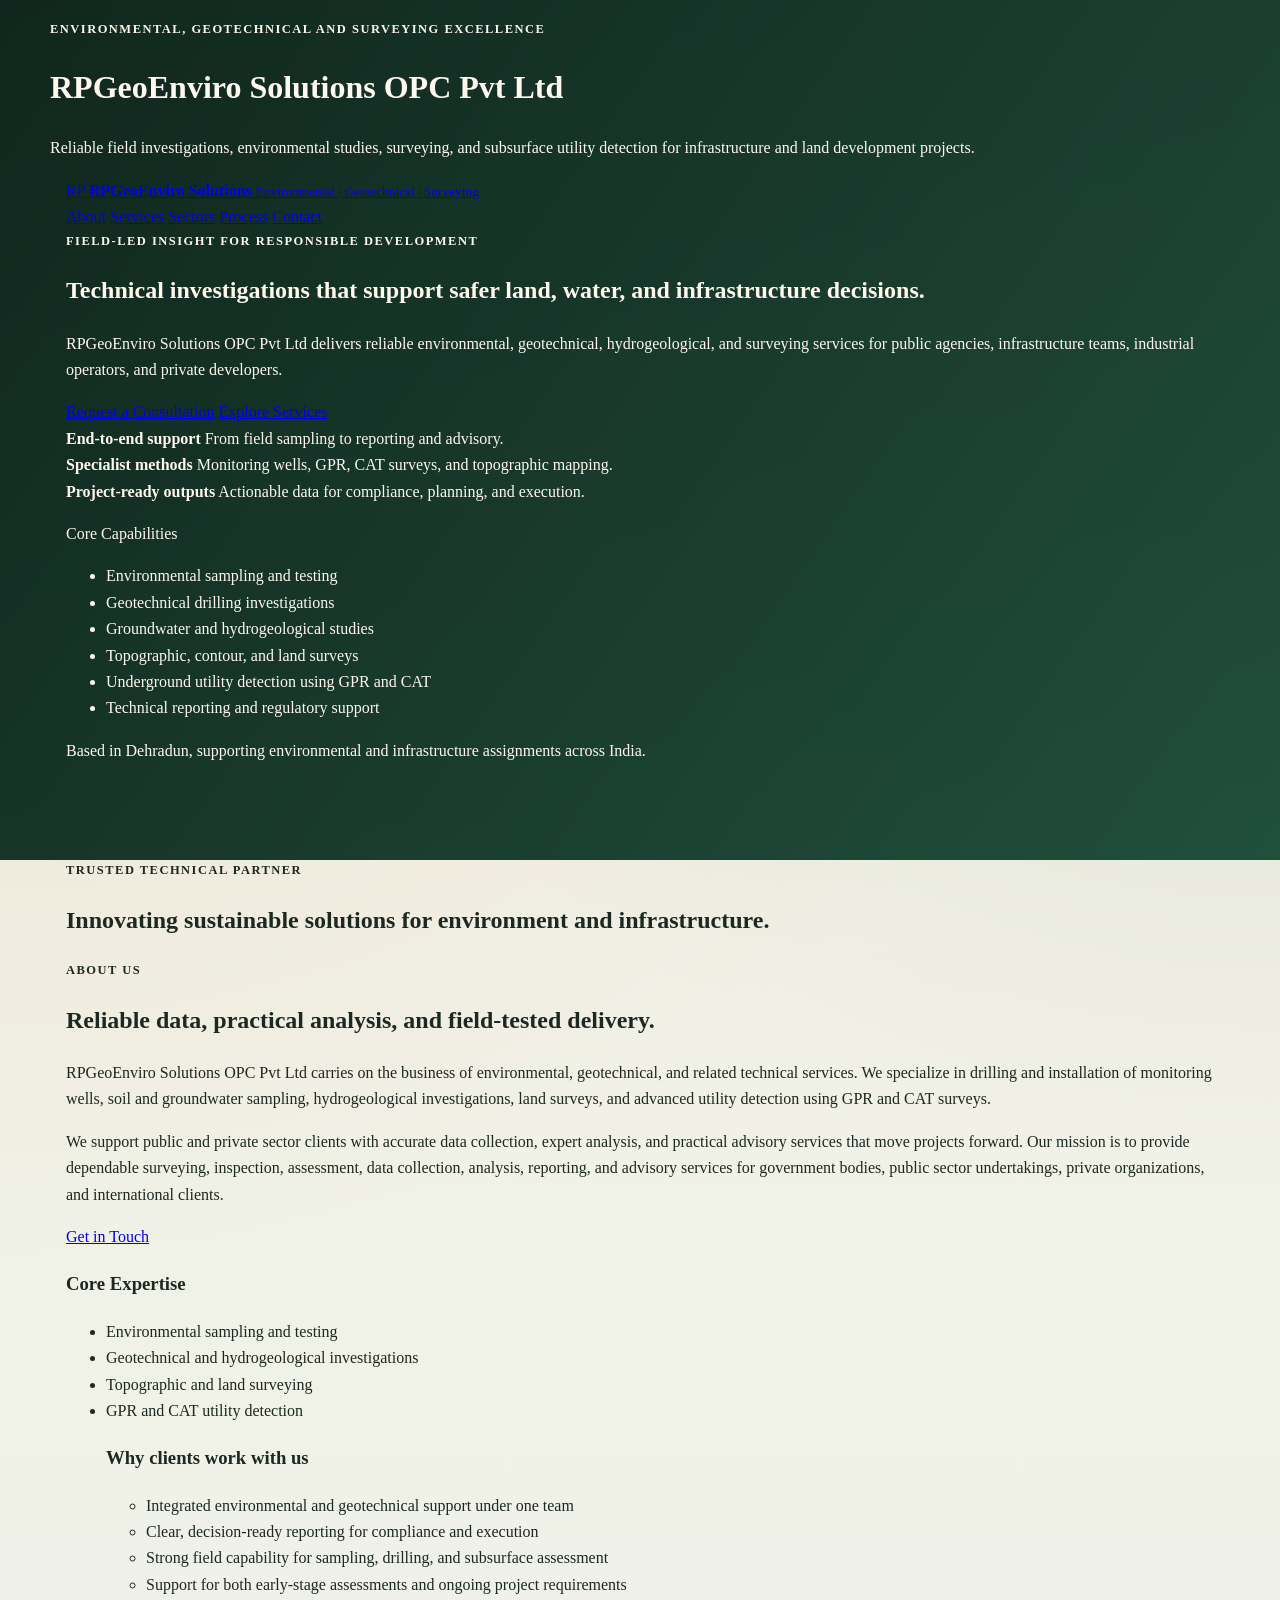
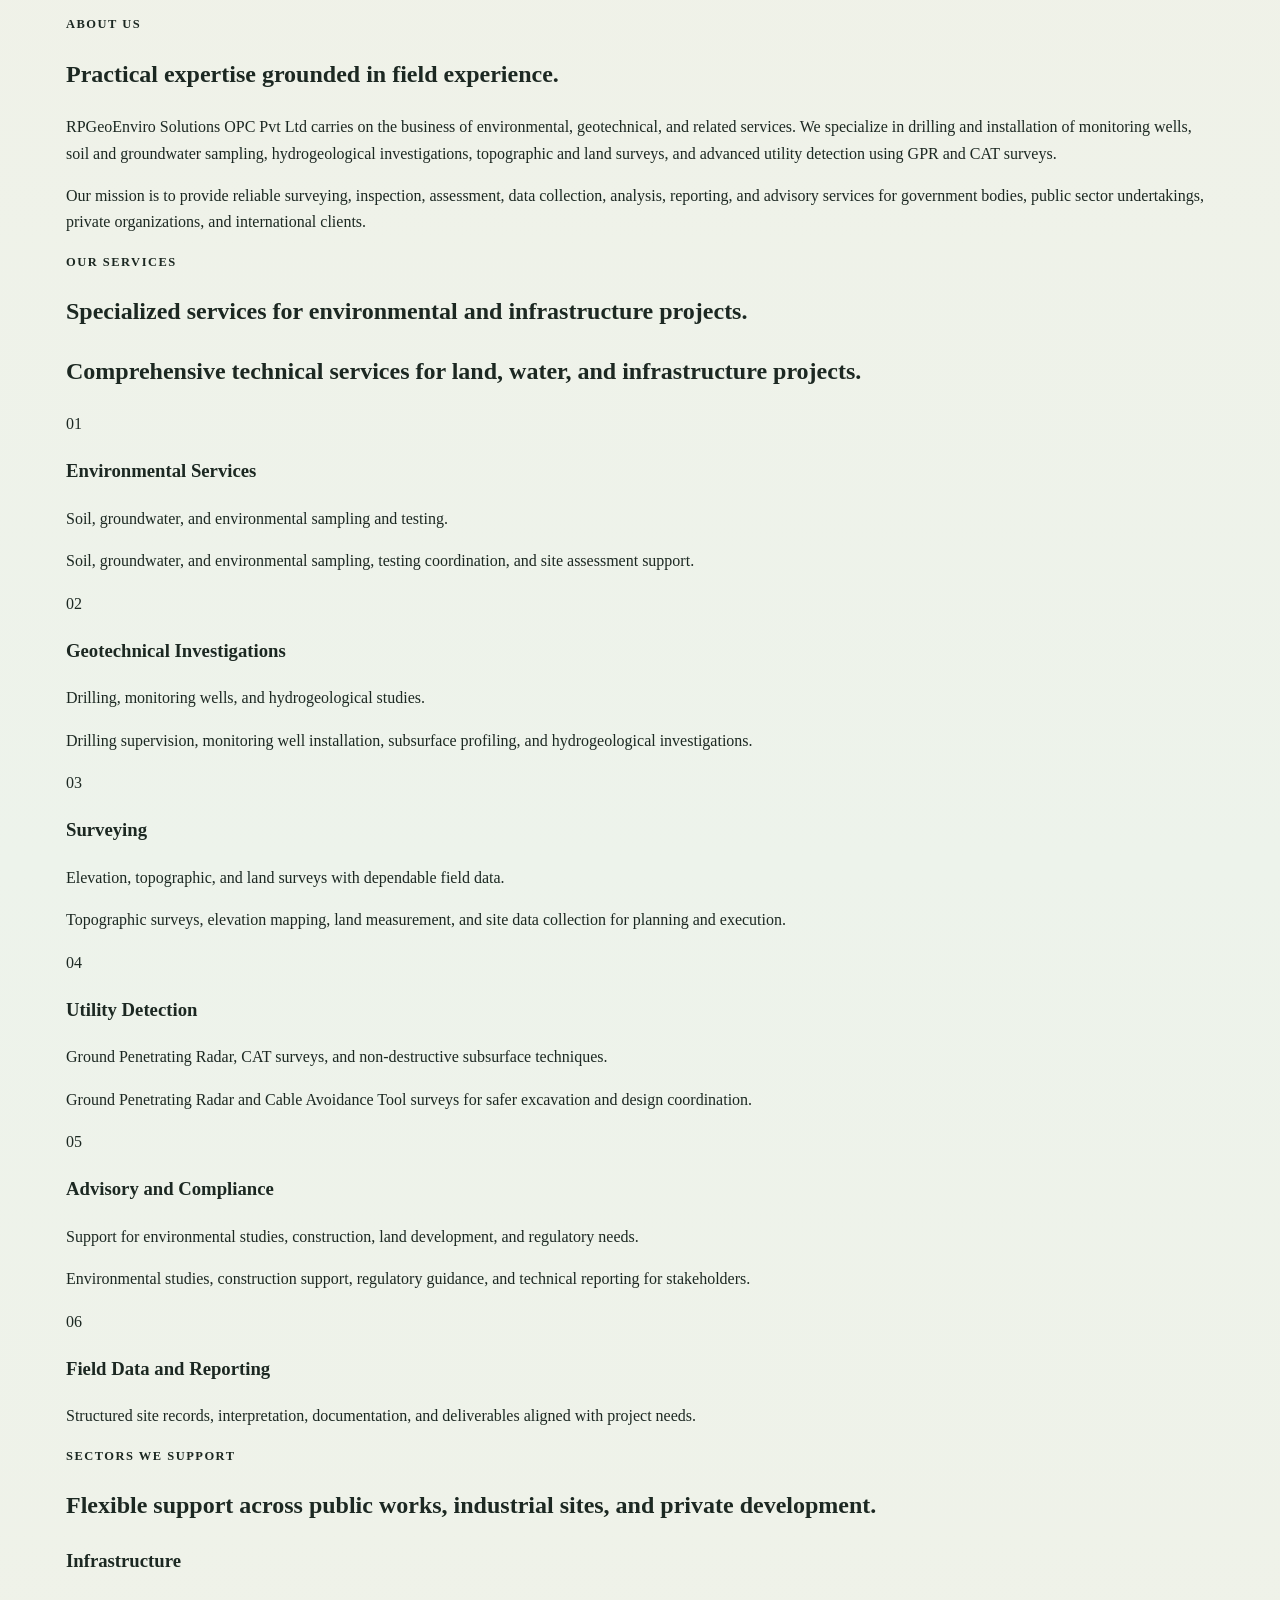
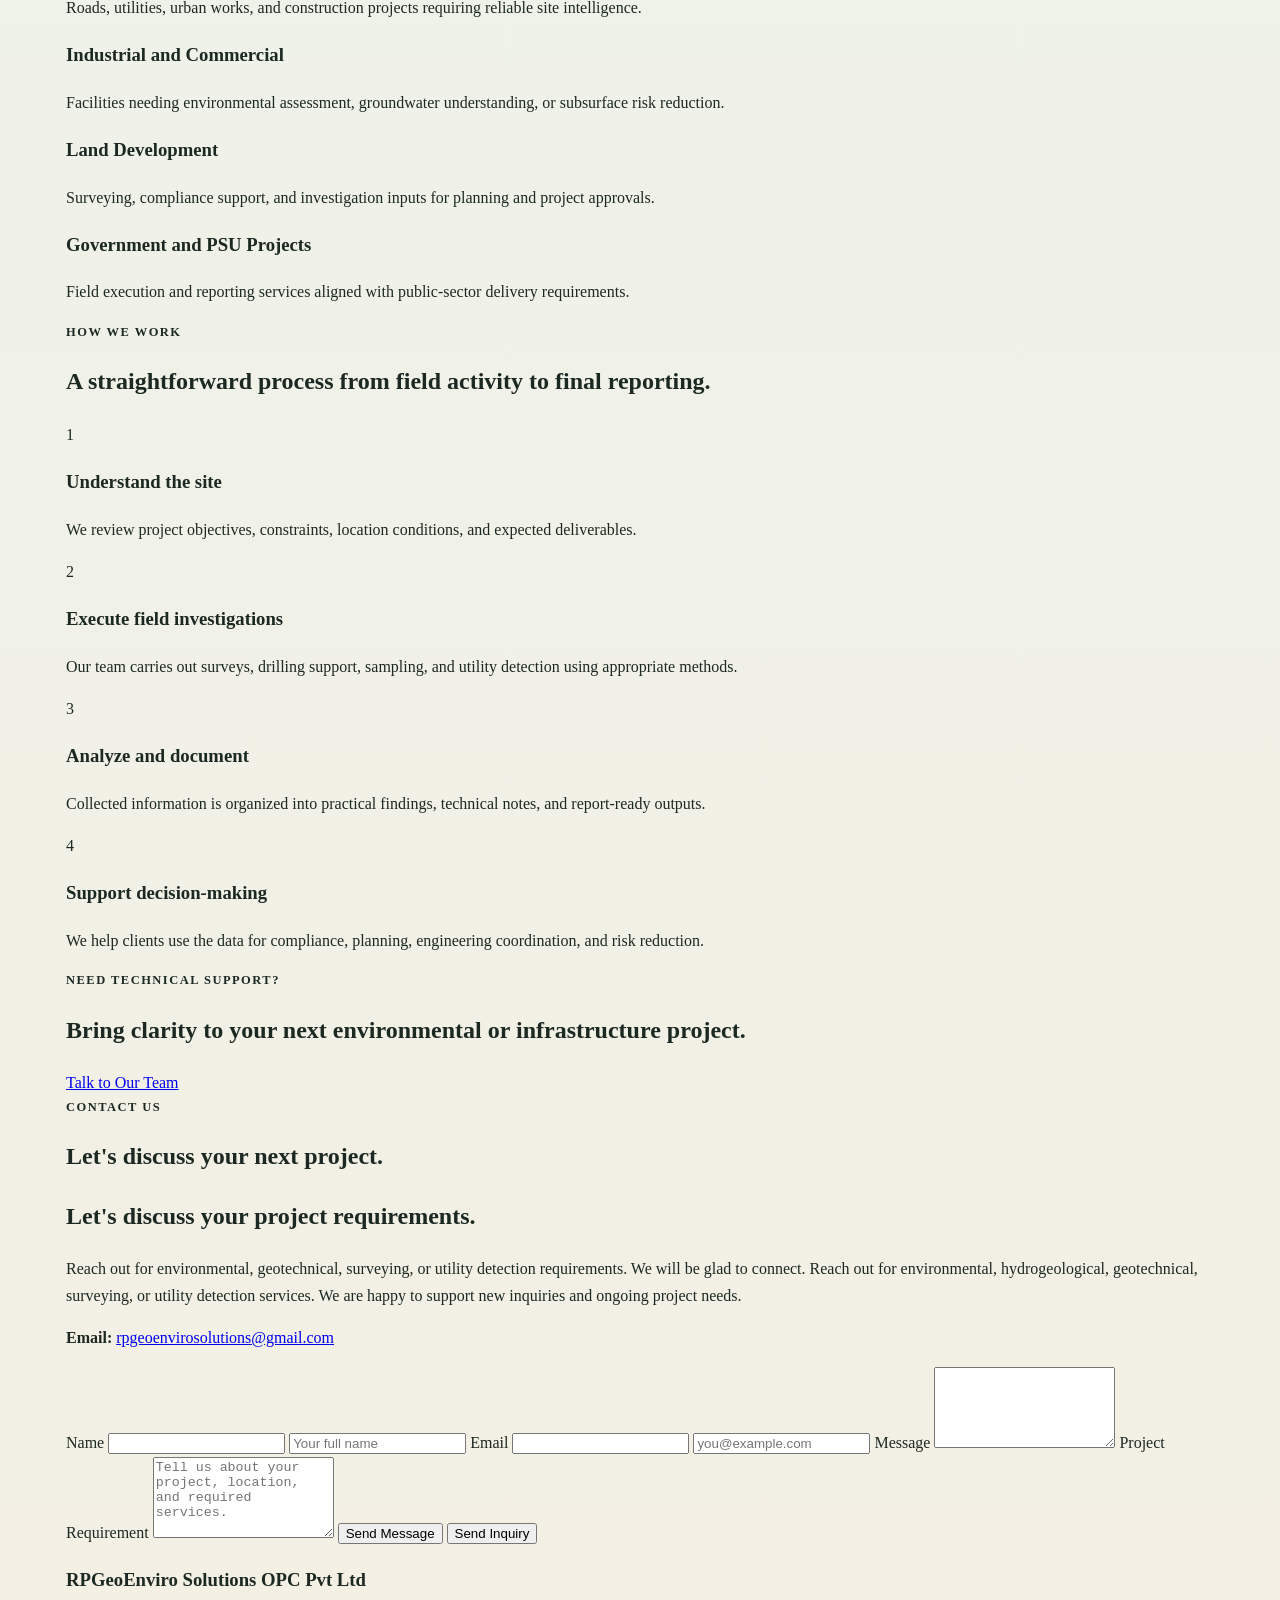
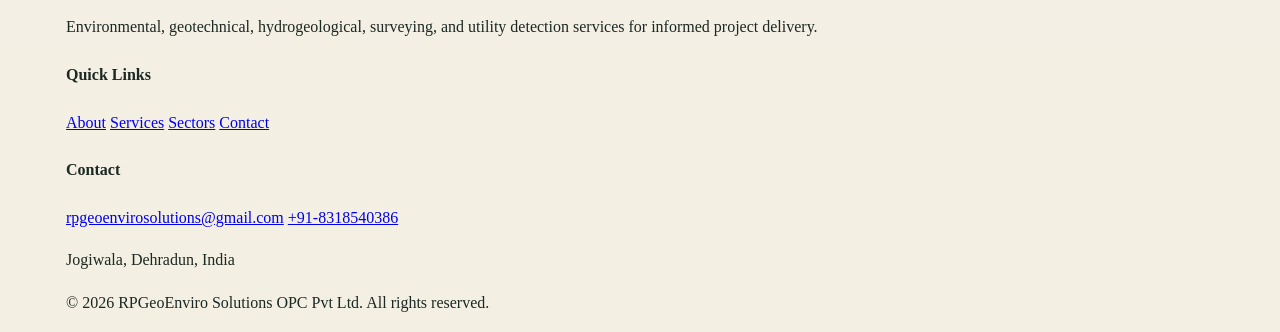
==== index.html @ de5b435c "Add files via upload" ====
<meta charset="UTF-8">
  <meta name="viewport" content="width=device-width, initial-scale=1.0">
  <title>RPGeoEnviro Solutions OPC Pvt Ltd</title>
  <meta
    name="description"
    content="RPGeoEnviro Solutions OPC Pvt Ltd provides environmental, geotechnical, surveying, hydrogeological, and utility detection services across infrastructure and land development projects."
  >
  <link rel="stylesheet" href="styles.css">
</head>
<body>
  <header class="site-header">
    <div class="container">
      <p class="eyebrow">Environmental, Geotechnical and Surveying Excellence</p>
      <h1>RPGeoEnviro Solutions OPC Pvt Ltd</h1>
      <p class="intro">
        Reliable field investigations, environmental studies, surveying, and subsurface
        utility detection for infrastructure and land development projects.
      </p>
      <nav class="site-nav">
    <div class="container topbar">
      <a class="brand" href="#home">
        <span class="brand-mark">RP</span>
        <span class="brand-text">
          <strong>RPGeoEnviro Solutions</strong>
          <small>Environmental | Geotechnical | Surveying</small>
        </span>
      </a>
      <nav class="site-nav" aria-label="Main navigation">
        <a href="#about">About</a>
        <a href="#services">Services</a>
        <a href="#sectors">Sectors</a>
        <a href="#process">Process</a>
        <a href="#contact">Contact</a>
      </nav>
    </div>

    <div id="home" class="container hero-grid">
      <div class="hero-copy">
        <p class="eyebrow">Field-led insight for responsible development</p>
        <h1>Technical investigations that support safer land, water, and infrastructure decisions.</h1>
        <p class="intro">
          RPGeoEnviro Solutions OPC Pvt Ltd delivers reliable environmental, geotechnical,
          hydrogeological, and surveying services for public agencies, infrastructure teams,
          industrial operators, and private developers.
        </p>
        <div class="hero-actions">
          <a class="button" href="#contact">Request a Consultation</a>
          <a class="text-link" href="#services">Explore Services</a>
        </div>

        <div class="hero-stats">
          <article>
            <strong>End-to-end support</strong>
            <span>From field sampling to reporting and advisory.</span>
          </article>
          <article>
            <strong>Specialist methods</strong>
            <span>Monitoring wells, GPR, CAT surveys, and topographic mapping.</span>
          </article>
          <article>
            <strong>Project-ready outputs</strong>
            <span>Actionable data for compliance, planning, and execution.</span>
          </article>
        </div>
      </div>

      <aside class="hero-panel">
        <p class="panel-label">Core Capabilities</p>
        <ul class="check-list">
          <li>Environmental sampling and testing</li>
          <li>Geotechnical drilling investigations</li>
          <li>Groundwater and hydrogeological studies</li>
          <li>Topographic, contour, and land surveys</li>
          <li>Underground utility detection using GPR and CAT</li>
          <li>Technical reporting and regulatory support</li>
        </ul>
        <div class="panel-note">
          <p>Based in Dehradun, supporting environmental and infrastructure assignments across India.</p>
        </div>
      </aside>
    </div>
  </header>

  <main>
    <section class="hero">
      <div class="container hero-grid">
    <section id="about" class="content-section">
      <div class="container split-layout">
        <div>
          <p class="section-tag">Trusted Technical Partner</p>
          <h2>Innovating sustainable solutions for environment and infrastructure.</h2>
          <p class="section-tag">About Us</p>
          <h2>Reliable data, practical analysis, and field-tested delivery.</h2>
          <p>
            RPGeoEnviro Solutions OPC Pvt Ltd carries on the business of environmental,
            geotechnical, and related technical services. We specialize in drilling and
            installation of monitoring wells, soil and groundwater sampling, hydrogeological
            investigations, land surveys, and advanced utility detection using GPR and CAT surveys.
          </p>
          <p>
            We support public and private sector clients with accurate data collection,
            expert analysis, and practical advisory services that move projects forward.
            Our mission is to provide dependable surveying, inspection, assessment, data collection,
            analysis, reporting, and advisory services for government bodies, public sector undertakings,
            private organizations, and international clients.
          </p>
          <a class="button" href="#contact">Get in Touch</a>
        </div>
        <div class="hero-card">
          <h3>Core Expertise</h3>
          <ul>
            <li>Environmental sampling and testing</li>
            <li>Geotechnical and hydrogeological investigations</li>
            <li>Topographic and land surveying</li>
            <li>GPR and CAT utility detection</li>

        <div class="info-card">
          <h3>Why clients work with us</h3>
          <ul class="plain-list">
            <li>Integrated environmental and geotechnical support under one team</li>
            <li>Clear, decision-ready reporting for compliance and execution</li>
            <li>Strong field capability for sampling, drilling, and subsurface assessment</li>
            <li>Support for both early-stage assessments and ongoing project requirements</li>
          </ul>
        </div>
      </div>
    </section>

    <section id="about" class="content-section">
      <div class="container">
        <p class="section-tag">About Us</p>
        <h2>Practical expertise grounded in field experience.</h2>
        <p>
          RPGeoEnviro Solutions OPC Pvt Ltd carries on the business of environmental,
          geotechnical, and related services. We specialize in drilling and installation
          of monitoring wells, soil and groundwater sampling, hydrogeological
          investigations, topographic and land surveys, and advanced utility detection
          using GPR and CAT surveys.
        </p>
        <p>
          Our mission is to provide reliable surveying, inspection, assessment, data
          collection, analysis, reporting, and advisory services for government bodies,
          public sector undertakings, private organizations, and international clients.
        </p>
      </div>
    </section>

    <section id="services" class="content-section alt-section">
      <div class="container">
        <p class="section-tag">Our Services</p>
        <h2>Specialized services for environmental and infrastructure projects.</h2>
        <h2>Comprehensive technical services for land, water, and infrastructure projects.</h2>
        <div class="service-grid">
          <article class="service-card">
            <span class="card-number">01</span>
            <h3>Environmental Services</h3>
            <p>Soil, groundwater, and environmental sampling and testing.</p>
            <p>Soil, groundwater, and environmental sampling, testing coordination, and site assessment support.</p>
          </article>
          <article class="service-card">
            <span class="card-number">02</span>
            <h3>Geotechnical Investigations</h3>
            <p>Drilling, monitoring wells, and hydrogeological studies.</p>
            <p>Drilling supervision, monitoring well installation, subsurface profiling, and hydrogeological investigations.</p>
          </article>
          <article class="service-card">
            <span class="card-number">03</span>
            <h3>Surveying</h3>
            <p>Elevation, topographic, and land surveys with dependable field data.</p>
            <p>Topographic surveys, elevation mapping, land measurement, and site data collection for planning and execution.</p>
          </article>
          <article class="service-card">
            <span class="card-number">04</span>
            <h3>Utility Detection</h3>
            <p>Ground Penetrating Radar, CAT surveys, and non-destructive subsurface techniques.</p>
            <p>Ground Penetrating Radar and Cable Avoidance Tool surveys for safer excavation and design coordination.</p>
          </article>
          <article class="service-card">
            <span class="card-number">05</span>
            <h3>Advisory and Compliance</h3>
            <p>Support for environmental studies, construction, land development, and regulatory needs.</p>
            <p>Environmental studies, construction support, regulatory guidance, and technical reporting for stakeholders.</p>
          </article>
          <article class="service-card">
            <span class="card-number">06</span>
            <h3>Field Data and Reporting</h3>
            <p>Structured site records, interpretation, documentation, and deliverables aligned with project needs.</p>
          </article>
        </div>
      </div>
    </section>

    <section id="contact" class="content-section">
    <section id="sectors" class="content-section">
      <div class="container">
        <p class="section-tag">Sectors We Support</p>
        <h2>Flexible support across public works, industrial sites, and private development.</h2>
        <div class="sector-grid">
          <article class="sector-card">
            <h3>Infrastructure</h3>
            <p>Roads, utilities, urban works, and construction projects requiring reliable site intelligence.</p>
          </article>
          <article class="sector-card">
            <h3>Industrial and Commercial</h3>
            <p>Facilities needing environmental assessment, groundwater understanding, or subsurface risk reduction.</p>
          </article>
          <article class="sector-card">
            <h3>Land Development</h3>
            <p>Surveying, compliance support, and investigation inputs for planning and project approvals.</p>
          </article>
          <article class="sector-card">
            <h3>Government and PSU Projects</h3>
            <p>Field execution and reporting services aligned with public-sector delivery requirements.</p>
          </article>
        </div>
      </div>
    </section>

    <section id="process" class="content-section dark-section">
      <div class="container">
        <p class="section-tag">How We Work</p>
        <h2>A straightforward process from field activity to final reporting.</h2>
        <div class="process-grid">
          <article class="process-step">
            <span>1</span>
            <h3>Understand the site</h3>
            <p>We review project objectives, constraints, location conditions, and expected deliverables.</p>
          </article>
          <article class="process-step">
            <span>2</span>
            <h3>Execute field investigations</h3>
            <p>Our team carries out surveys, drilling support, sampling, and utility detection using appropriate methods.</p>
          </article>
          <article class="process-step">
            <span>3</span>
            <h3>Analyze and document</h3>
            <p>Collected information is organized into practical findings, technical notes, and report-ready outputs.</p>
          </article>
          <article class="process-step">
            <span>4</span>
            <h3>Support decision-making</h3>
            <p>We help clients use the data for compliance, planning, engineering coordination, and risk reduction.</p>
          </article>
        </div>
      </div>
    </section>

    <section class="content-section">
      <div class="container cta-banner">
        <div>
          <p class="section-tag">Need Technical Support?</p>
          <h2>Bring clarity to your next environmental or infrastructure project.</h2>
        </div>
        <a class="button" href="#contact">Talk to Our Team</a>
      </div>
    </section>

    <section id="contact" class="content-section contact-section">
      <div class="container contact-grid">
        <div>
          <p class="section-tag">Contact Us</p>
          <h2>Let's discuss your next project.</h2>
          <h2>Let's discuss your project requirements.</h2>
          <p>
            Reach out for environmental, geotechnical, surveying, or utility detection
            requirements. We will be glad to connect.
            Reach out for environmental, hydrogeological, geotechnical, surveying, or utility
            detection services. We are happy to support new inquiries and ongoing project needs.
          </p>
          <div class="contact-details">
            <p><strong>Email:</strong> <a href="mailto:rpgeoenvirosolutions@gmail.com">rpgeoenvirosolutions@gmail.com</a></p>

        <form class="contact-form">
          <label for="name">Name</label>
          <input type="text" id="name" name="name" required>
          <input type="text" id="name" name="name" placeholder="Your full name" required>

          <label for="email">Email</label>
          <input type="email" id="email" name="email" required>
          <input type="email" id="email" name="email" placeholder="you@example.com" required>

          <label for="message">Message</label>
          <textarea id="message" name="message" rows="5" required></textarea>
          <label for="message">Project Requirement</label>
          <textarea id="message" name="message" rows="5" placeholder="Tell us about your project, location, and required services." required></textarea>

          <button type="submit">Send Message</button>
          <button type="submit">Send Inquiry</button>
        </form>
      </div>
    </section>
  </main>

  <footer class="site-footer">
    <div class="container">
    <div class="container footer-grid">
      <div>
        <h3>RPGeoEnviro Solutions OPC Pvt Ltd</h3>
        <p>
          Environmental, geotechnical, hydrogeological, surveying, and utility detection
          services for informed project delivery.
        </p>
      </div>
      <div>
        <h4>Quick Links</h4>
        <a href="#about">About</a>
        <a href="#services">Services</a>
        <a href="#sectors">Sectors</a>
        <a href="#contact">Contact</a>
      </div>
      <div>
        <h4>Contact</h4>
        <a href="mailto:rpgeoenvirosolutions@gmail.com">rpgeoenvirosolutions@gmail.com</a>
        <a href="tel:+918318540386">+91-8318540386</a>
        <p>Jogiwala, Dehradun, India</p>
      </div>
    </div>
    <div class="container footer-bottom">
      <p>&copy; 2026 RPGeoEnviro Solutions OPC Pvt Ltd. All rights reserved.</p>
    </div>
  </footer>
---- styles.css ----
:root {
  --bg: #f4f1e8;
  --surface: #fffdf8;
  --surface-alt: #e8efe7;
  --text: #1f2a24;
  --muted: #526056;
  --primary: #275d46;
  --primary-dark: #16382b;
  --accent: #c67c2f;
  --border: #d9ded3;
  --shadow: 0 18px 40px rgba(22, 56, 43, 0.12);
  --bg: #f2eee3;
  --surface: rgba(255, 251, 243, 0.9);
  --surface-strong: #fffaf0;
  --surface-soft: rgba(237, 244, 236, 0.92);
  --text: #1c2822;
  --muted: #5b685f;
  --primary: #214f3d;
  --primary-dark: #10261d;
  --secondary: #d08a3d;
  --secondary-dark: #ab6d2c;
  --line: rgba(28, 40, 34, 0.1);
  --shadow: 0 24px 60px rgba(16, 38, 29, 0.12);
  --radius-lg: 28px;
  --radius-md: 20px;
}

* {

body {
  margin: 0;
  font-family: "Segoe UI", Tahoma, Geneva, Verdana, sans-serif;
  background:
    radial-gradient(circle at top left, rgba(198, 124, 47, 0.14), transparent 28%),
    linear-gradient(180deg, #f6f1e6 0%, #edf3ea 100%);
  font-family: Georgia, "Times New Roman", serif;
  color: var(--text);
  line-height: 1.6;
  line-height: 1.65;
  background:
    radial-gradient(circle at top left, rgba(208, 138, 61, 0.16), transparent 24%),
    radial-gradient(circle at top right, rgba(33, 79, 61, 0.14), transparent 22%),
    linear-gradient(180deg, #f4efe3 0%, #edf3eb 48%, #f4efe3 100%);
}

img {
  max-width: 100%;
}

a {
}

.container {
  width: min(1100px, calc(100% - 2rem));
  width: min(1180px, calc(100% - 2rem));
  margin: 0 auto;
}

.site-header {
  padding: 2rem 0 3rem;
  background: linear-gradient(135deg, rgba(39, 93, 70, 0.96), rgba(22, 56, 43, 0.92));
  color: #fff;
  position: relative;
  overflow: hidden;
  padding: 1.2rem 0 5rem;
  background:
    linear-gradient(125deg, rgba(16, 38, 29, 0.96), rgba(33, 79, 61, 0.9)),
    linear-gradient(180deg, #10261d, #214f3d);
  color: #fff8ef;
}

.eyebrow,
.section-tag {
  margin: 0 0 0.75rem;
  text-transform: uppercase;
  letter-spacing: 0.12em;
  font-size: 0.78rem;
  font-weight: 700;
.site-header::after {
  content: "";
  position: absolute;
  inset: auto -10% -140px auto;
  width: 380px;
  height: 380px;
  border-radius: 50%;
  background: radial-gradient(circle, rgba(208, 138, 61, 0.25), transparent 68%);
  pointer-events: none;
}

.topbar {
  display: flex;
  align-items: center;
  justify-content: space-between;
  gap: 1.2rem;
  padding-bottom: 3rem;
}

.brand {
  display: inline-flex;
  align-items: center;
  gap: 0.9rem;
  text-decoration: none;
}

.site-header h1,
.content-section h2,
.hero h2 {
  margin: 0;
  line-height: 1.15;
.brand-mark {
  display: grid;
  place-items: center;
  width: 52px;
  height: 52px;
  border-radius: 16px;
  background: linear-gradient(135deg, var(--secondary), #f1c27d);
  color: var(--primary-dark);
  font-weight: 700;
  font-size: 1.1rem;
  letter-spacing: 0.06em;
}

.site-header h1 {
  max-width: 12ch;
  font-size: clamp(2.3rem, 5vw, 4.6rem);
.brand-text {
  display: flex;
  flex-direction: column;
  gap: 0.15rem;
}

.intro {
  max-width: 700px;
  margin: 1rem 0 0;
  color: rgba(255, 255, 255, 0.86);
.brand-text strong {
  font-size: 1.05rem;
}

.brand-text small {
  color: rgba(255, 248, 239, 0.76);
  font-family: "Segoe UI", Tahoma, Geneva, Verdana, sans-serif;
}

.site-nav {
  display: flex;
  flex-wrap: wrap;
  gap: 1rem;
  margin-top: 1.5rem;
  gap: 1.25rem;
  font-family: "Segoe UI", Tahoma, Geneva, Verdana, sans-serif;
}

.site-nav a {
  text-decoration: none;
  color: rgba(255, 248, 239, 0.88);
  padding-bottom: 0.2rem;
  border-bottom: 2px solid transparent;
}

.site-nav a:hover,
.site-nav a:focus-visible {
  border-color: var(--accent);
  border-color: var(--secondary);
}

.hero,
.content-section {
  padding: 4.5rem 0;
}

.hero-grid,
.contact-grid {
.hero-grid {
  display: grid;
  grid-template-columns: minmax(0, 1.35fr) minmax(320px, 0.85fr);
  gap: 2rem;
  align-items: start;
  align-items: center;
}

.hero-grid {
  grid-template-columns: 1.4fr 0.9fr;
.eyebrow,
.section-tag,
.panel-label {
  margin: 0 0 0.8rem;
  text-transform: uppercase;
  letter-spacing: 0.16em;
  font-size: 0.78rem;
  font-family: "Segoe UI", Tahoma, Geneva, Verdana, sans-serif;
  font-weight: 700;
}

.hero h2 {
.eyebrow,
.panel-label {
  color: #f2c78e;
}

.hero-copy h1,
.content-section h2,
.cta-banner h2 {
  margin: 0;
  line-height: 1.08;
}

.hero-copy h1 {
  max-width: 12ch;
  font-size: clamp(2rem, 4vw, 3.6rem);
  margin-bottom: 1rem;
  font-size: clamp(2.8rem, 5vw, 5.4rem);
}

.intro {
  max-width: 62ch;
  margin: 1.4rem 0 0;
  color: rgba(255, 248, 239, 0.82);
  font-size: 1.08rem;
  font-family: "Segoe UI", Tahoma, Geneva, Verdana, sans-serif;
}

.hero p {
  max-width: 60ch;
  color: var(--muted);
.hero-actions {
  display: flex;
  flex-wrap: wrap;
  align-items: center;
  gap: 1rem;
  margin: 2rem 0 2.4rem;
}

.button,
button {
  display: inline-block;
  display: inline-flex;
  align-items: center;
  justify-content: center;
  padding: 0.95rem 1.5rem;
  border: 0;
  border-radius: 999px;
  padding: 0.9rem 1.4rem;
  background: var(--accent);
  color: #fff;
  background: linear-gradient(135deg, var(--secondary), #e6af6d);
  color: #17271f;
  font-weight: 700;
  font-family: "Segoe UI", Tahoma, Geneva, Verdana, sans-serif;
  text-decoration: none;
  cursor: pointer;
  transition: transform 0.2s ease, box-shadow 0.2s ease, background 0.2s ease;
  box-shadow: 0 14px 30px rgba(208, 138, 61, 0.28);
}

.button:hover,
.button:focus-visible,
button:hover,
button:focus-visible {
  background: #af6a22;
  transform: translateY(-1px);
  box-shadow: 0 10px 24px rgba(175, 106, 34, 0.25);
  transform: translateY(-2px);
  background: linear-gradient(135deg, #e0a35b, var(--secondary-dark));
}

.text-link {
  color: #fff8ef;
  text-decoration: none;
  font-family: "Segoe UI", Tahoma, Geneva, Verdana, sans-serif;
  border-bottom: 1px solid rgba(255, 248, 239, 0.5);
}

.hero-card,
.hero-stats {
  display: grid;
  grid-template-columns: repeat(3, minmax(0, 1fr));
  gap: 1rem;
}

.hero-stats article,
.hero-panel,
.info-card,
.service-card,
.contact-form {
  background: var(--surface);
  border: 1px solid var(--border);
  border-radius: 24px;
.sector-card,
.process-step,
.contact-form,
.cta-banner {
  border: 1px solid var(--line);
  border-radius: var(--radius-lg);
  box-shadow: var(--shadow);
}

.hero-card {
.hero-stats article {
  padding: 1.15rem;
  background: rgba(255, 248, 239, 0.08);
  backdrop-filter: blur(6px);
}

.hero-stats strong {
  display: block;
  margin-bottom: 0.4rem;
  font-size: 1rem;
}

.hero-stats span {
  color: rgba(255, 248, 239, 0.74);
  font-size: 0.95rem;
  font-family: "Segoe UI", Tahoma, Geneva, Verdana, sans-serif;
}

.hero-panel {
  padding: 1.6rem;
  background: rgba(255, 250, 240, 0.08);
  backdrop-filter: blur(12px);
}

.check-list,
.plain-list {
  margin: 0;
  padding-left: 1.15rem;
}

.check-list li,
.plain-list li {
  margin: 0.75rem 0;
}

.panel-note {
  margin-top: 1.4rem;
  padding-top: 1rem;
  border-top: 1px solid rgba(255, 248, 239, 0.16);
  color: rgba(255, 248, 239, 0.78);
  font-family: "Segoe UI", Tahoma, Geneva, Verdana, sans-serif;
}

.content-section {
  padding: 5rem 0;
}

.content-section h2 {
  max-width: 14ch;
  font-size: clamp(2rem, 3.6vw, 3.4rem);
}

.section-tag {
  color: var(--primary);
}

.content-section p,
.service-card p,
.sector-card p,
.process-step p,
.contact-form,
.site-footer,
.hero-panel,
.info-card {
  font-family: "Segoe UI", Tahoma, Geneva, Verdana, sans-serif;
}

.split-layout {
  display: grid;
  grid-template-columns: minmax(0, 1.2fr) minmax(280px, 0.8fr);
  gap: 2rem;
  align-items: start;
}

.info-card {
  padding: 1.6rem;
  background: var(--surface);
}

.hero-card h3 {
.info-card h3,
.service-card h3,
.sector-card h3,
.process-step h3,
.site-footer h3,
.site-footer h4 {
  margin-top: 0;
}

.hero-card ul {
  margin: 1rem 0 0;
  padding-left: 1.1rem;
.alt-section {
  background: linear-gradient(180deg, rgba(233, 240, 232, 0.85), rgba(244, 239, 227, 0.92));
}

.alt-section {
  background: rgba(232, 239, 231, 0.7);
.service-grid,
.sector-grid,
.process-grid,
.contact-grid,
.footer-grid {
  display: grid;
  gap: 1.4rem;
}

.service-grid {
  display: grid;
  grid-template-columns: repeat(2, minmax(0, 1fr));
  gap: 1.25rem;
  margin-top: 1.75rem;
  grid-template-columns: repeat(3, minmax(0, 1fr));
  margin-top: 2rem;
}

.service-card {
  padding: 1.5rem;
  background: var(--surface-strong);
}

.card-number {
  display: inline-block;
  margin-bottom: 0.9rem;
  color: var(--secondary-dark);
  font-weight: 700;
  letter-spacing: 0.12em;
  font-family: "Segoe UI", Tahoma, Geneva, Verdana, sans-serif;
}

.sector-grid {
  grid-template-columns: repeat(4, minmax(0, 1fr));
  margin-top: 2rem;
}

.sector-card {
  padding: 1.4rem;
  background: rgba(255, 250, 240, 0.72);
}

.dark-section {
  background:
    linear-gradient(135deg, rgba(16, 38, 29, 0.98), rgba(33, 79, 61, 0.94)),
    linear-gradient(180deg, #10261d, #214f3d);
  color: #fff8ef;
}

.dark-section .section-tag {
  color: #f2c78e;
}

.dark-section h2 {
  max-width: 15ch;
}

.process-grid {
  grid-template-columns: repeat(4, minmax(0, 1fr));
  margin-top: 2rem;
}

.process-step {
  padding: 1.5rem;
  background: rgba(255, 248, 239, 0.08);
  backdrop-filter: blur(8px);
}

.service-card h3 {
  margin-top: 0;
  margin-bottom: 0.65rem;
.process-step span {
  display: inline-grid;
  place-items: center;
  width: 42px;
  height: 42px;
  border-radius: 50%;
  margin-bottom: 1rem;
  background: rgba(242, 199, 142, 0.16);
  color: #f6d8af;
  font-weight: 700;
  font-family: "Segoe UI", Tahoma, Geneva, Verdana, sans-serif;
}

.cta-banner {
  display: flex;
  align-items: center;
  justify-content: space-between;
  gap: 1.5rem;
  padding: 2rem;
  background: linear-gradient(135deg, rgba(255, 250, 240, 0.95), rgba(233, 240, 232, 0.92));
}

.contact-section {
  padding-top: 0;
}

.contact-grid {
  grid-template-columns: 1fr 1fr;
  grid-template-columns: minmax(0, 1fr) minmax(320px, 0.95fr);
  align-items: start;
}

.contact-details p {
  margin: 0.35rem 0;
  margin: 0.45rem 0;
}

.contact-form {
  padding: 1.5rem;
  padding: 1.65rem;
  background: var(--surface-strong);
}

.contact-form label {
.contact-form textarea {
  width: 100%;
  margin-bottom: 1rem;
  padding: 0.9rem 1rem;
  border: 1px solid var(--border);
  border-radius: 14px;
  padding: 0.95rem 1rem;
  border: 1px solid rgba(28, 40, 34, 0.14);
  border-radius: 16px;
  background: #fff;
  font: inherit;
  background: #fff;
}

.contact-form input:focus,
.contact-form textarea:focus {
  outline: 2px solid rgba(39, 93, 70, 0.2);
  outline: 2px solid rgba(33, 79, 61, 0.16);
  border-color: var(--primary);
}

.site-footer {
  padding: 1.4rem 0 2rem;
  color: var(--muted);
  text-align: center;
  padding: 3rem 0 1.8rem;
  background: #13271e;
  color: rgba(255, 248, 239, 0.84);
}

@media (max-width: 800px) {
.footer-grid {
  grid-template-columns: 1.4fr 0.8fr 0.8fr;
}

.site-footer a {
  display: block;
  margin: 0.45rem 0;
  text-decoration: none;
}

.footer-bottom {
  margin-top: 1.4rem;
  padding-top: 1.2rem;
  border-top: 1px solid rgba(255, 248, 239, 0.12);
}

@media (max-width: 1080px) {
  .hero-grid,
  .split-layout,
  .contact-grid,
  .footer-grid,
  .sector-grid,
  .process-grid {
    grid-template-columns: 1fr 1fr;
  }

  .service-grid {
    grid-template-columns: repeat(2, minmax(0, 1fr));
  }

  .hero-stats {
    grid-template-columns: 1fr;
  }
}

@media (max-width: 760px) {
  .topbar,
  .cta-banner {
    flex-direction: column;
    align-items: flex-start;
  }

  .hero-grid,
  .split-layout,
  .service-grid,
  .sector-grid,
  .process-grid,
  .contact-grid,
  .footer-grid {
    grid-template-columns: 1fr;
  }

  .site-header {
    padding-bottom: 2rem;
    padding-bottom: 3.4rem;
  }

  .hero,
  .content-section {
    padding: 3.2rem 0;
    padding: 3.6rem 0;
  }

  .hero-copy h1 {
    max-width: none;
  }

  .content-section h2,
  .dark-section h2 {
    max-width: none;
  }
}
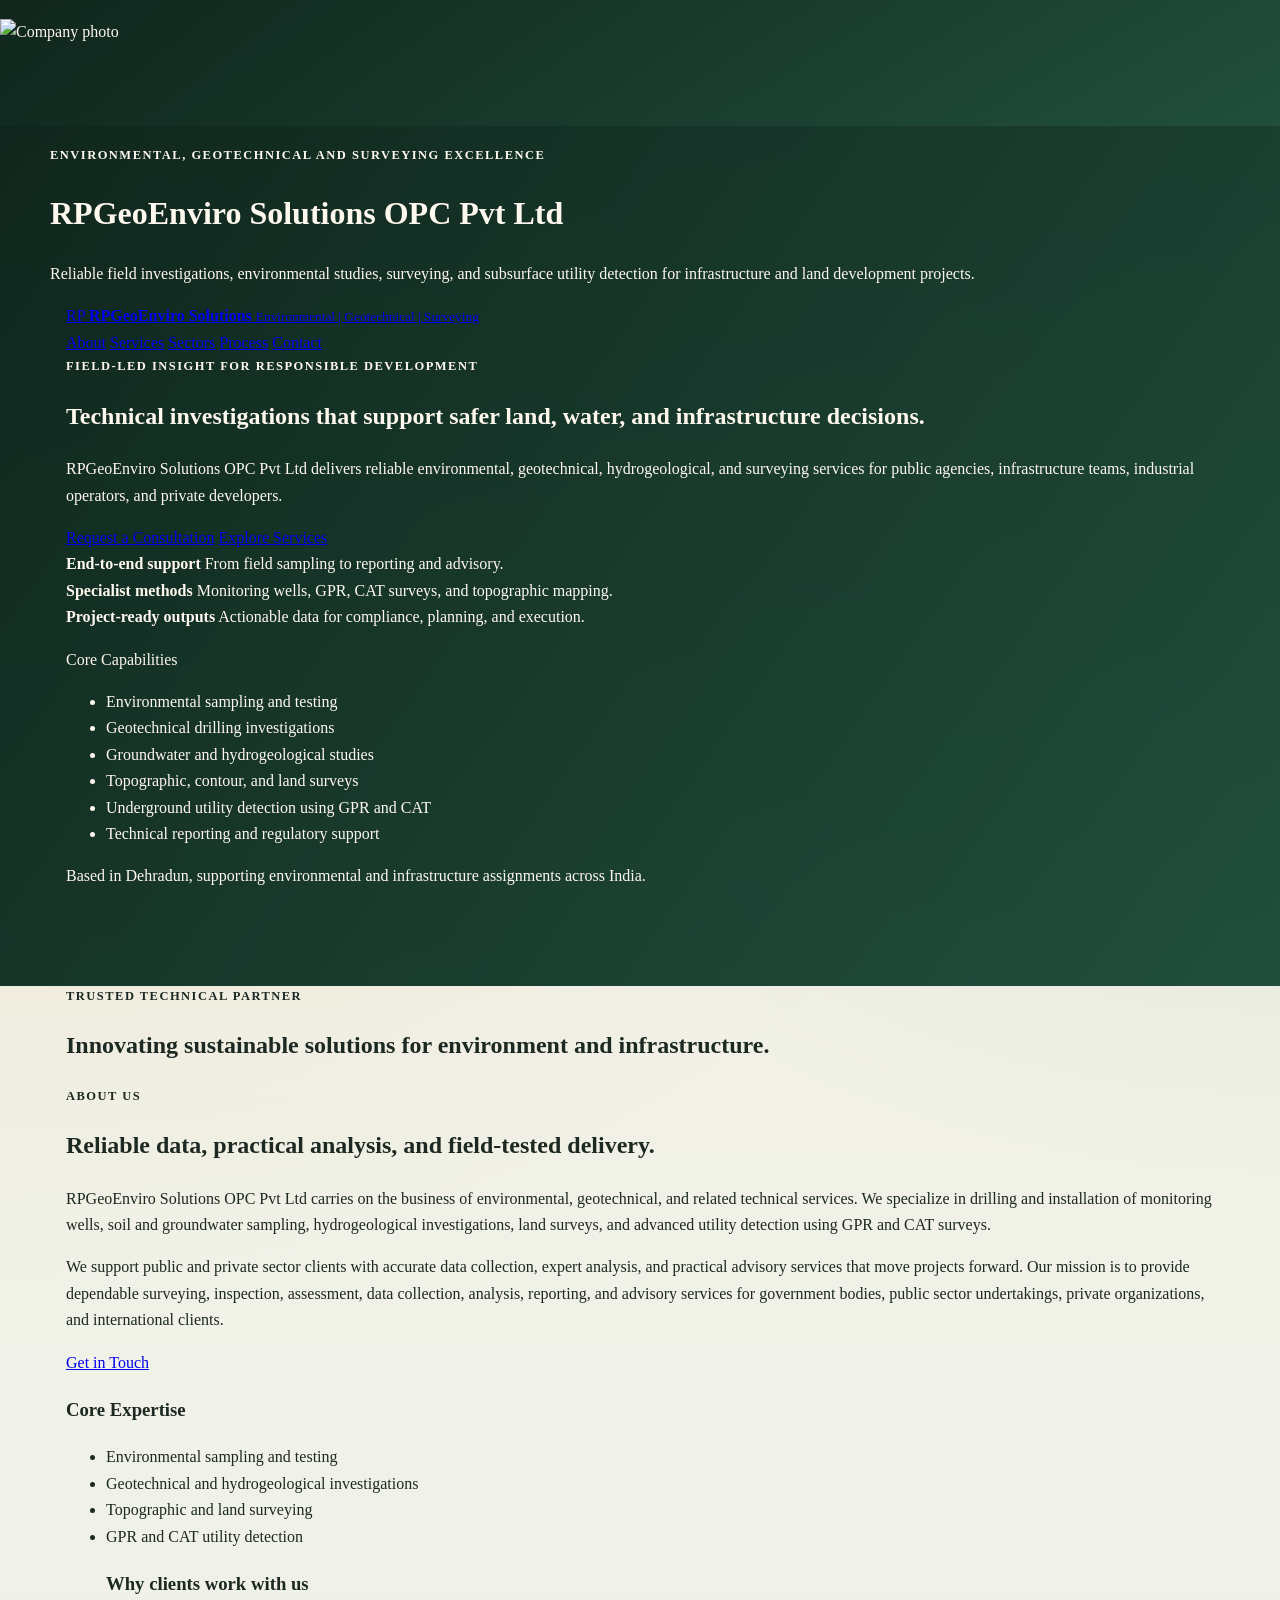
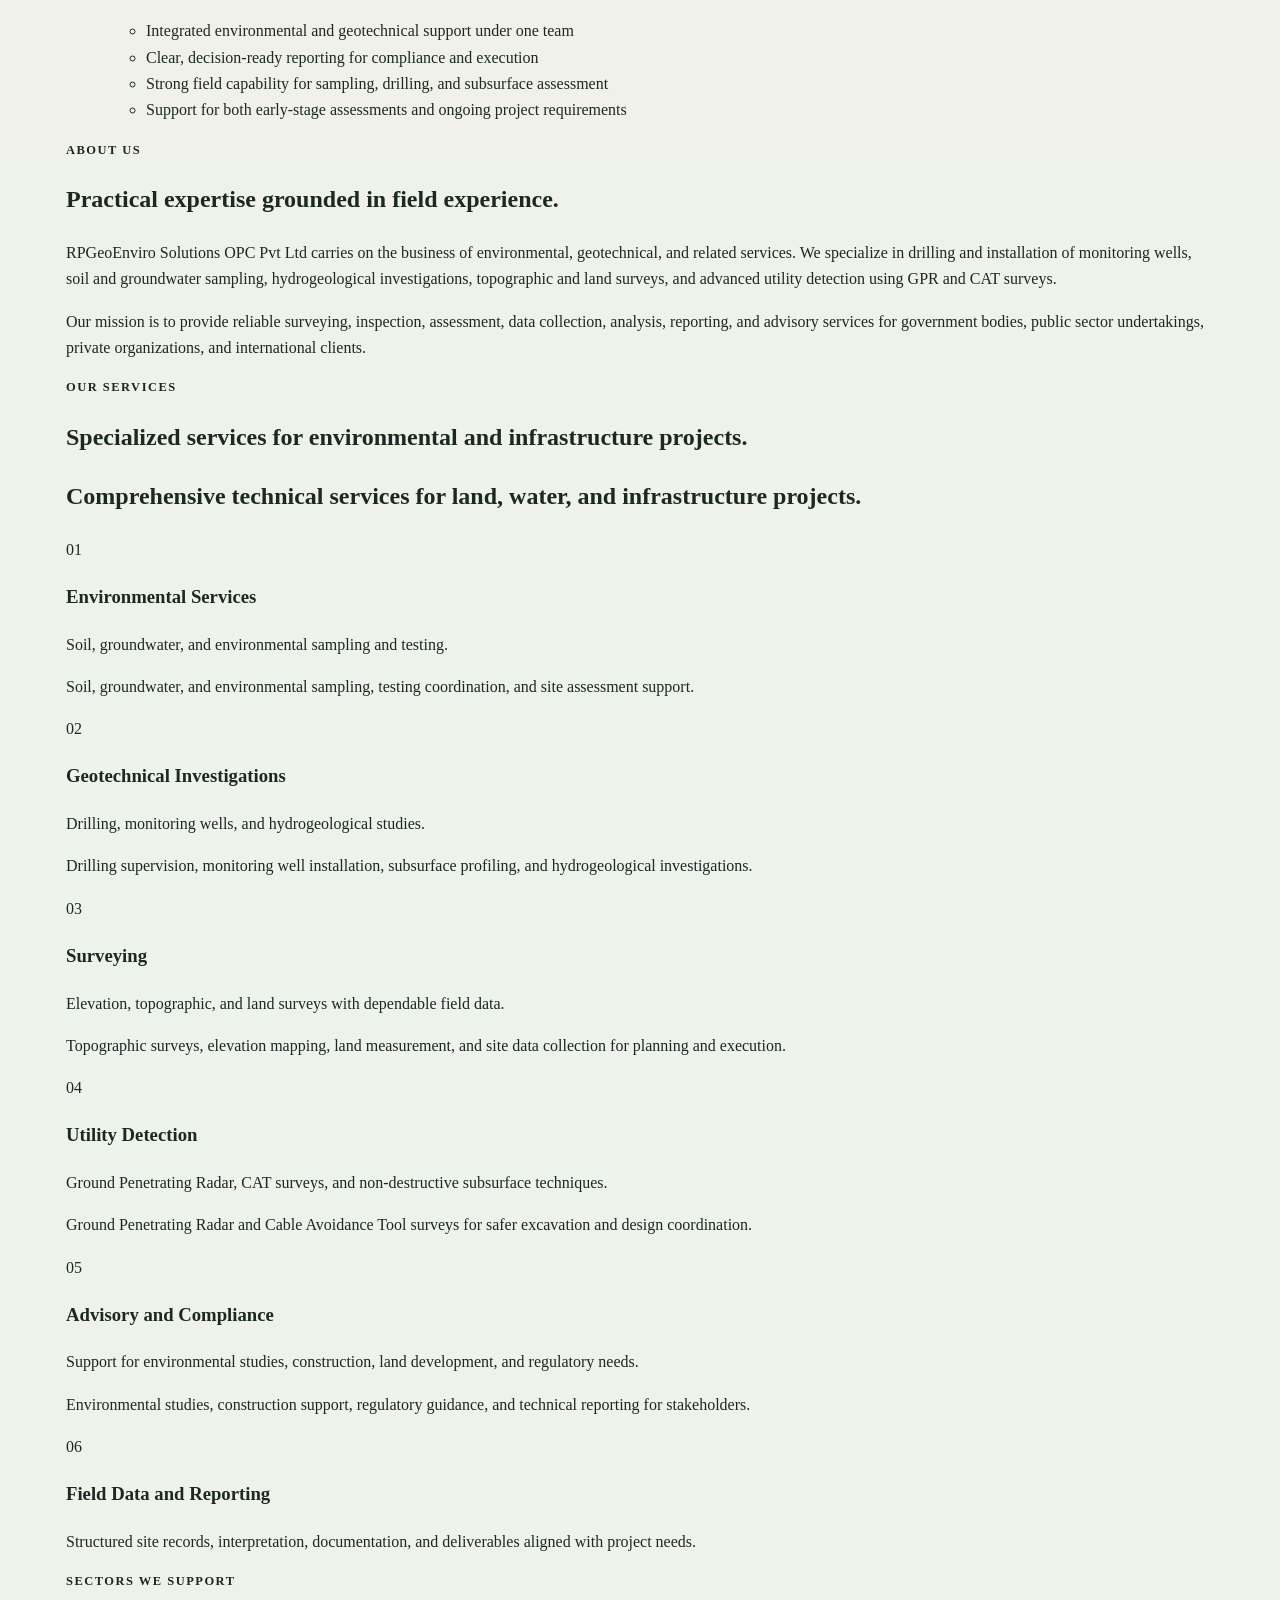
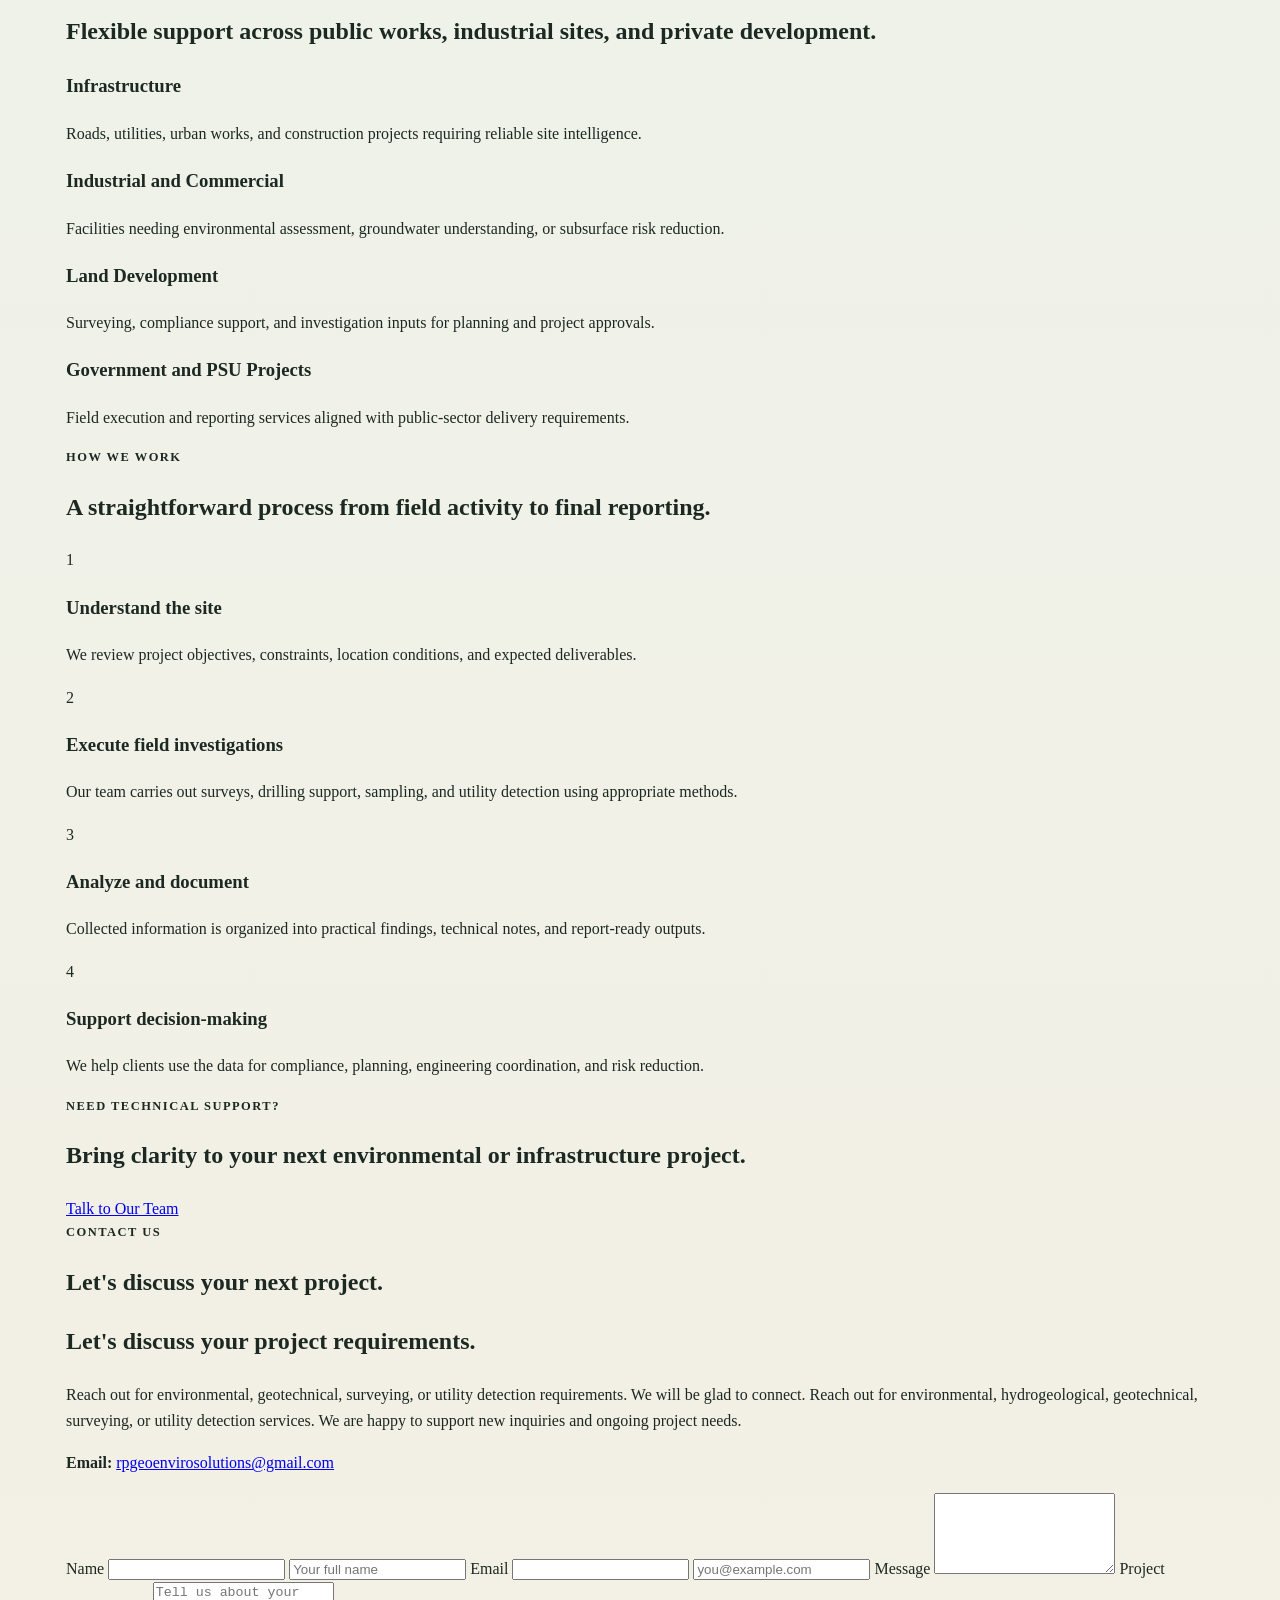
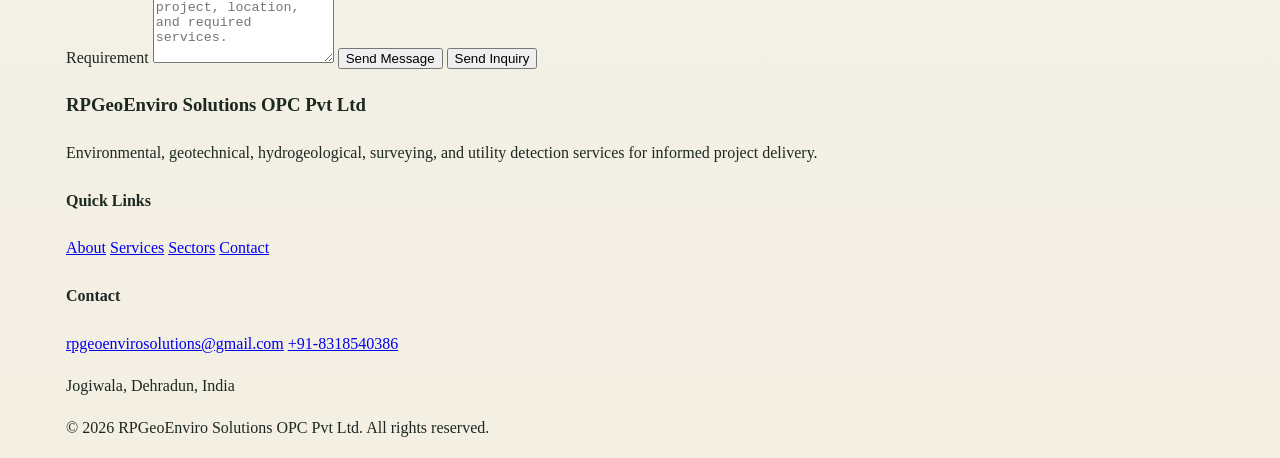
==== commit 408680bc: "Update index.html_1" ====
--- a/index.html
+++ b/index.html
@@ -1,13 +1,20 @@
   <meta charset="UTF-8">
   <meta name="viewport" content="width=device-width, initial-scale=1.0">
-  <title>RPGeoEnviro Solutions OPC Pvt Ltd</title>
+  <title>RPGeoEnviro Solutions Pvt Ltd</title>
   <meta
     name="description"
-    content="RPGeoEnviro Solutions OPC Pvt Ltd provides environmental, geotechnical, surveying, hydrogeological, and utility detection services across infrastructure and land development projects."
+    content="RPGeoEnviro Solutions Pvt Ltd provides environmental, geotechnical, surveying, hydrogeological, and utility detection services across infrastructure and land development projects."
   >
   <link rel="stylesheet" href="styles.css">
 </head>
 <body>
+  <header class="site-header">
+  <!-- existing header content -->
+
+  <!-- Add your image here -->
+  <img src="https://i.postimg.cc/jSRS0Bzt/rp-ws-pic.jpg" alt="Company photo" class="responsive-img">
+</header>
+
   <header class="site-header">
     <div class="container">
       <p class="eyebrow">Environmental, Geotechnical and Surveying Excellence</p>
@@ -318,4 +325,4 @@
     <div class="container footer-bottom">
       <p>&copy; 2026 RPGeoEnviro Solutions OPC Pvt Ltd. All rights reserved.</p>
     </div>
-  </footer>+  </footer>
--- a/styles.css
+++ b/styles.css
@@ -611,4 +611,4 @@
   .dark-section h2 {
     max-width: none;
   }
-}+}
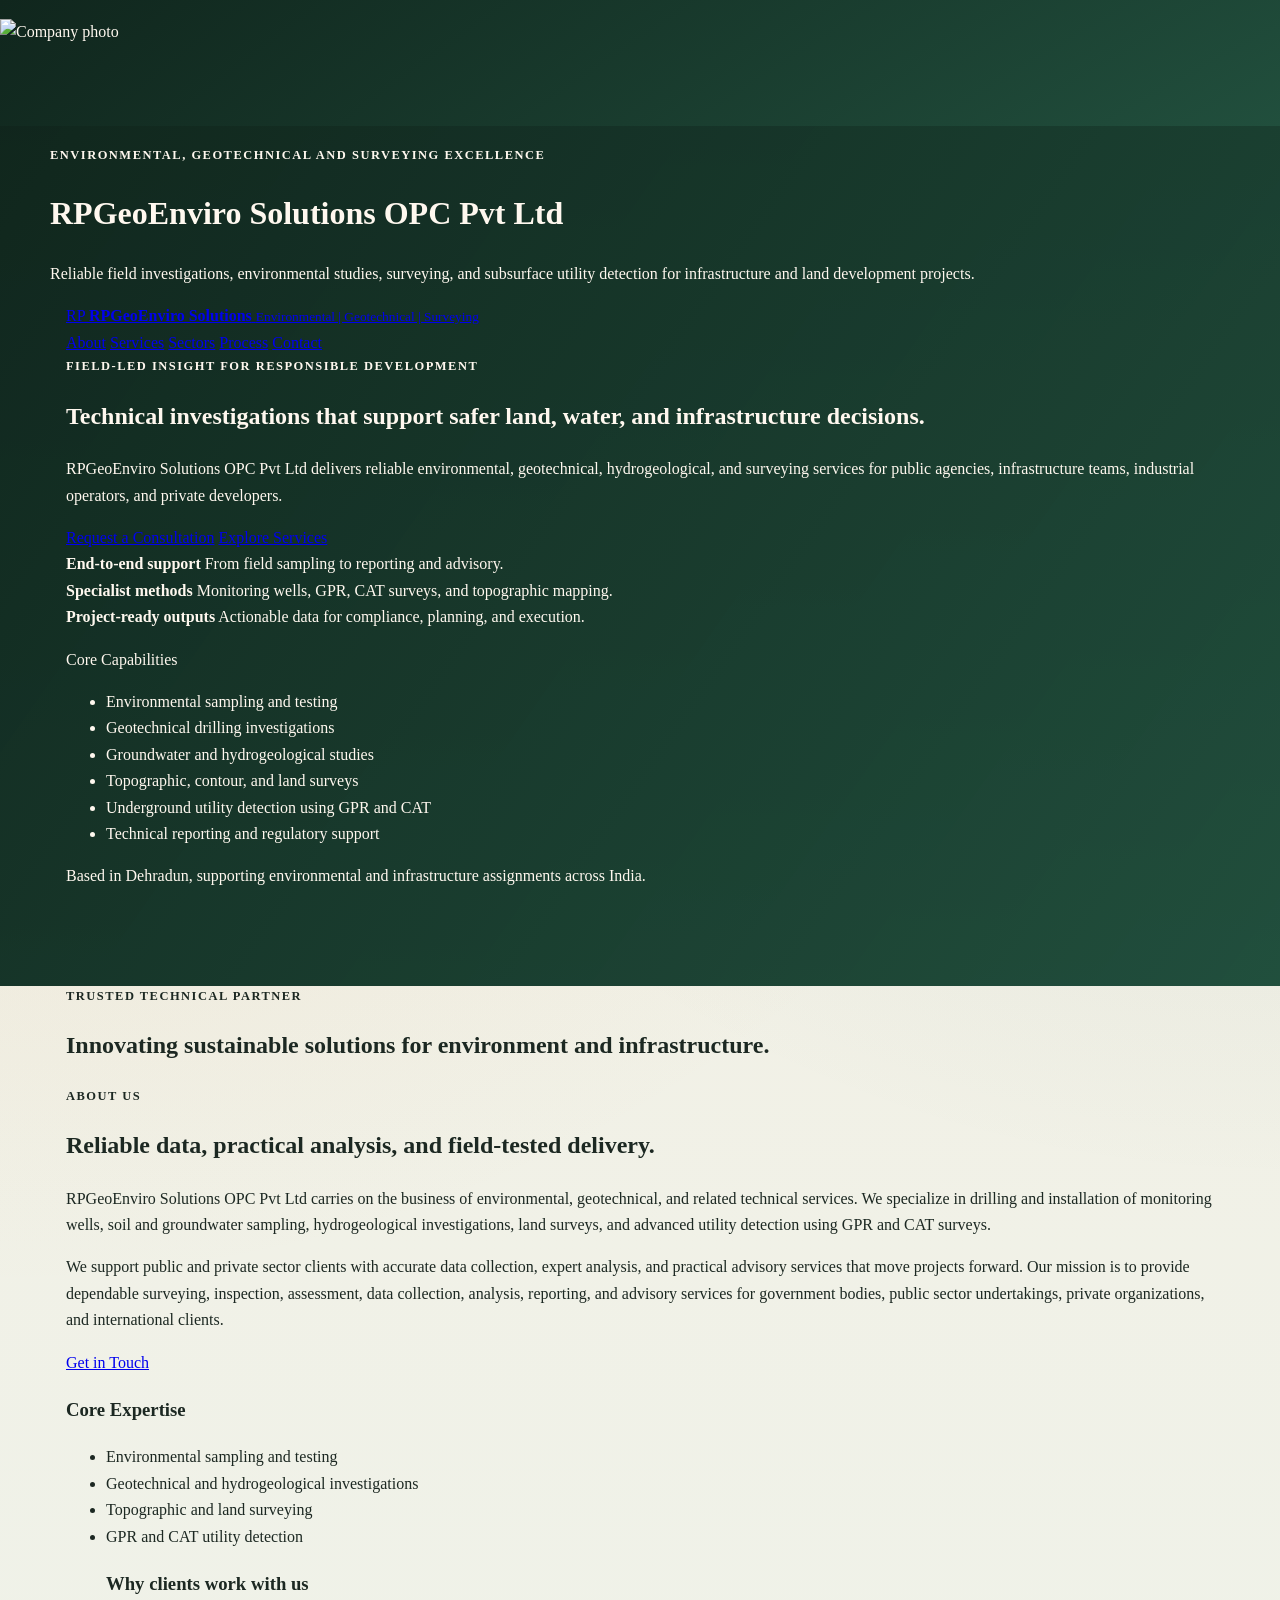
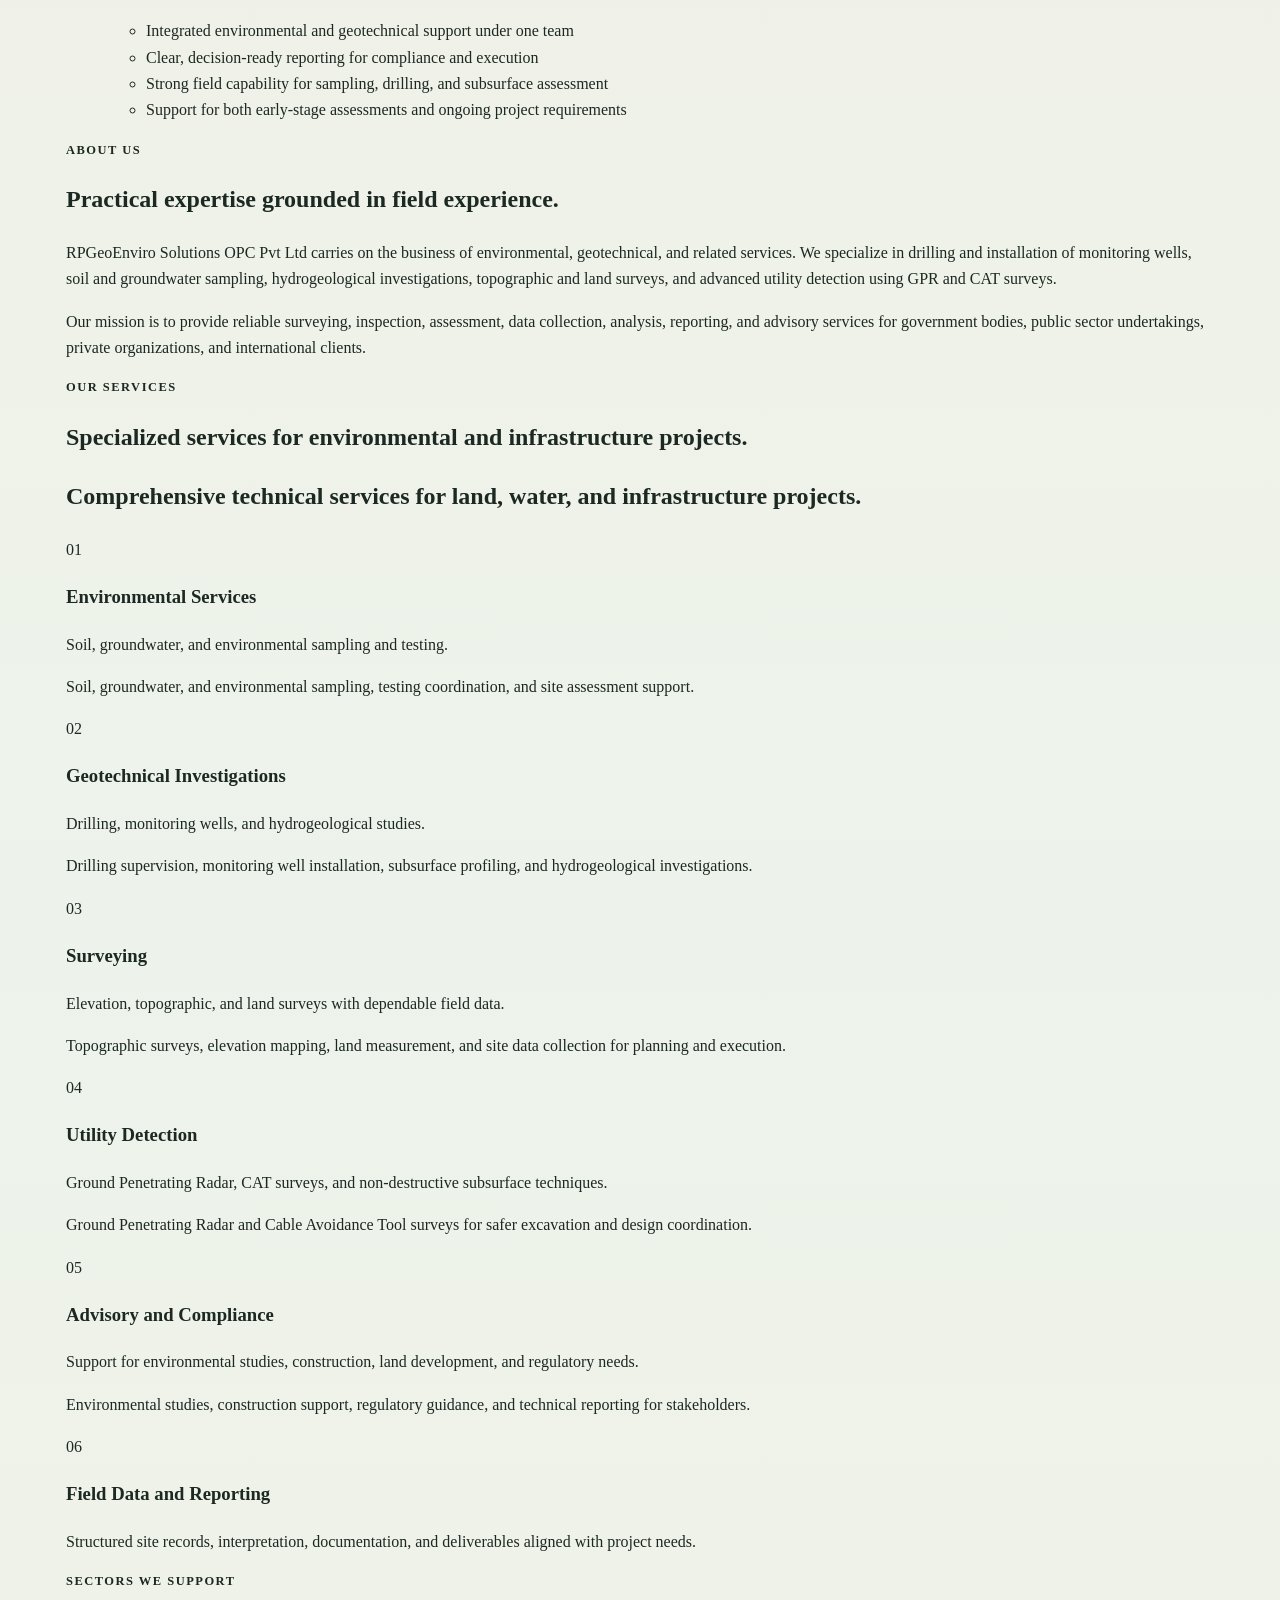
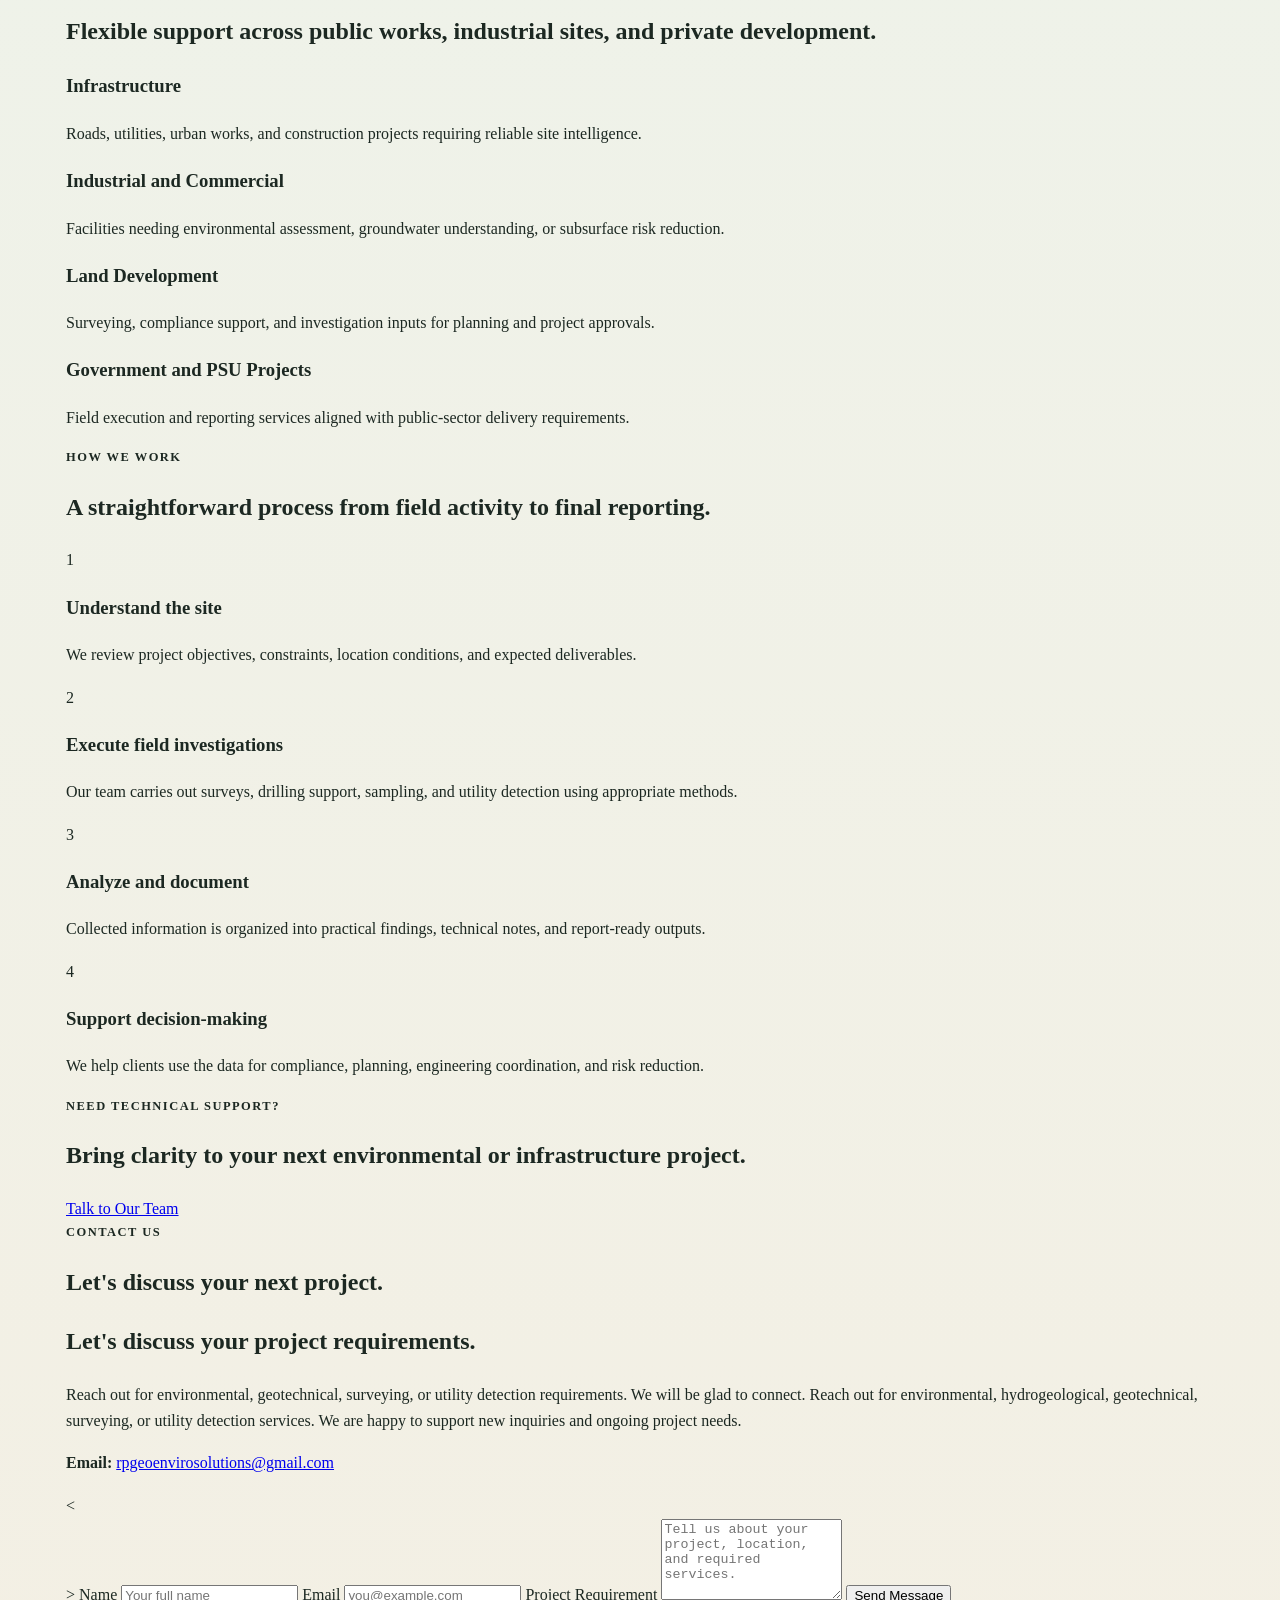
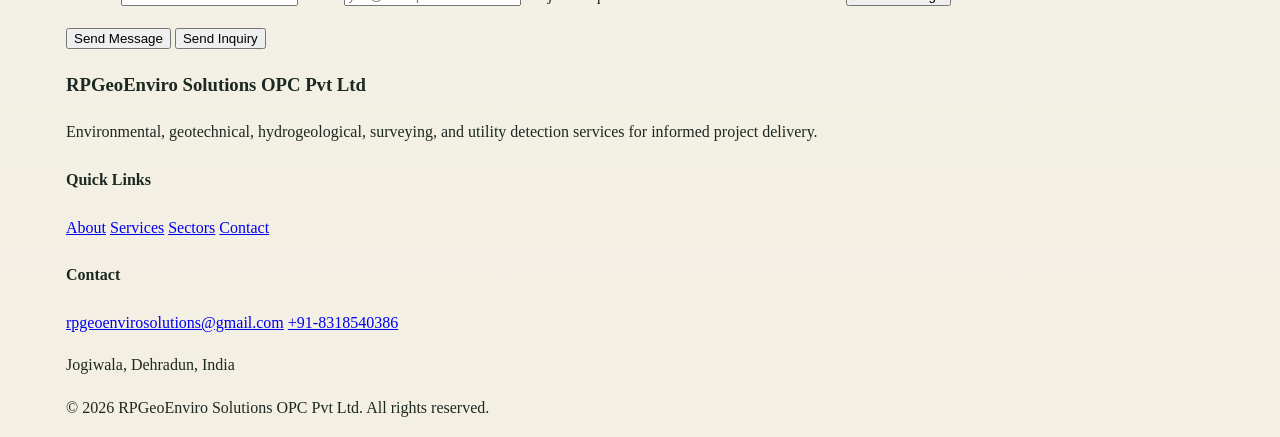
==== commit 9cddd2ad: "Update index_2.html" ====
--- a/index.html
+++ b/index.html
@@ -277,19 +277,21 @@
           <div class="contact-details">
             <p><strong>Email:</strong> <a href="mailto:rpgeoenvirosolutions@gmail.com">rpgeoenvirosolutions@gmail.com</a></p>
 
-        <form class="contact-form">
-          <label for="name">Name</label>
-          <input type="text" id="name" name="name" required>
-          <input type="text" id="name" name="name" placeholder="Your full name" required>
-
-          <label for="email">Email</label>
-          <input type="email" id="email" name="email" required>
-          <input type="email" id="email" name="email" placeholder="you@example.com" required>
-
-          <label for="message">Message</label>
-          <textarea id="message" name="message" rows="5" required></textarea>
-          <label for="message">Project Requirement</label>
-          <textarea id="message" name="message" rows="5" placeholder="Tell us about your project, location, and required services." required></textarea>
+        <<form action="https://formspree.io/f/xaeynazw" method="POST" class="contact-form">
+>
+         <form action="https://formspree.io/f/abcdxyz" method="POST" class="contact-form">
+  <label for="name">Name</label>
+  <input type="text" id="name" name="name" placeholder="Your full name" required>
+
+  <label for="email">Email</label>
+  <input type="email" id="email" name="email" placeholder="you@example.com" required>
+
+  <label for="message">Project Requirement</label>
+  <textarea id="message" name="message" rows="5" placeholder="Tell us about your project, location, and required services." required></textarea>
+
+  <button type="submit">Send Message</button>
+</form>
+
 
           <button type="submit">Send Message</button>
           <button type="submit">Send Inquiry</button>
--- a/styles.css
+++ b/styles.css
@@ -612,3 +612,9 @@
     max-width: none;
   }
 }
+.responsive-img {
+  display: block;
+  margin: 0 auto;   /* centers the image */
+  max-width: 100%;  /* makes it shrink on small screens */
+  height: auto;     /* keeps proportions */
+}
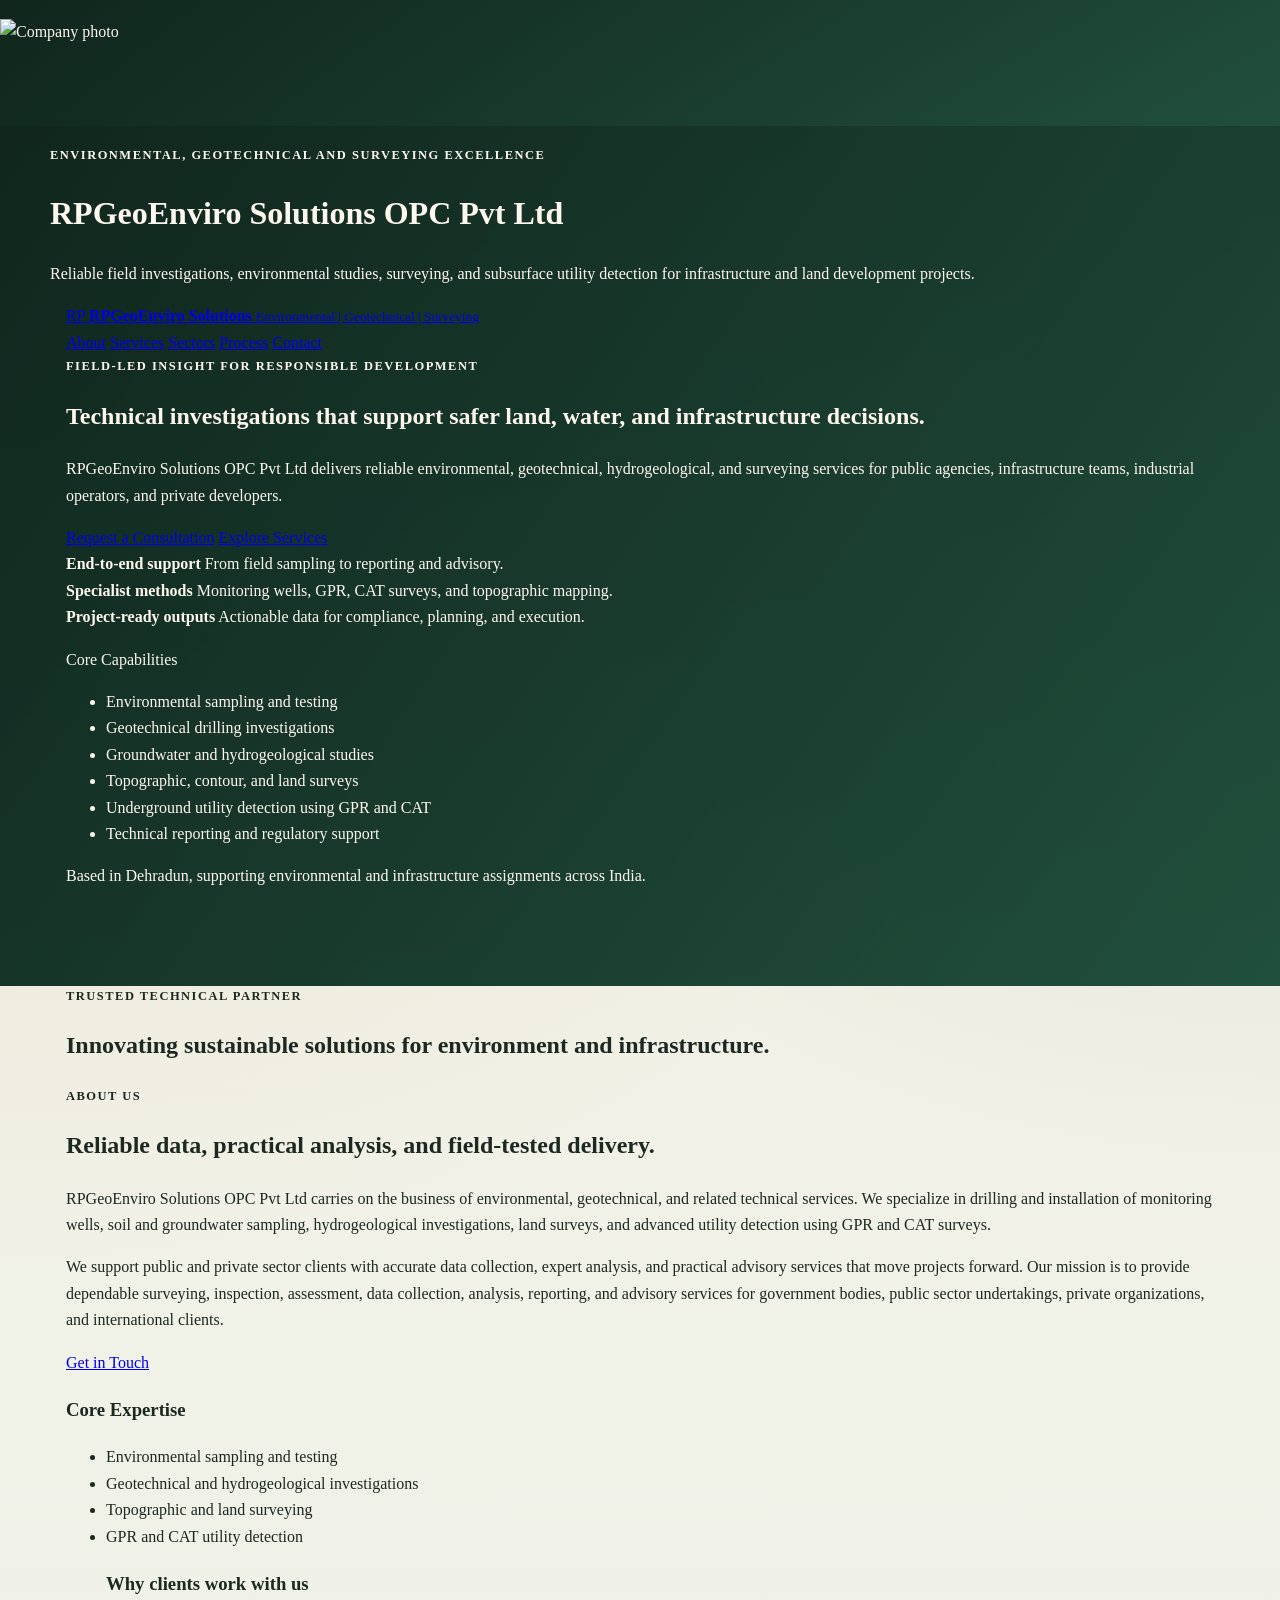
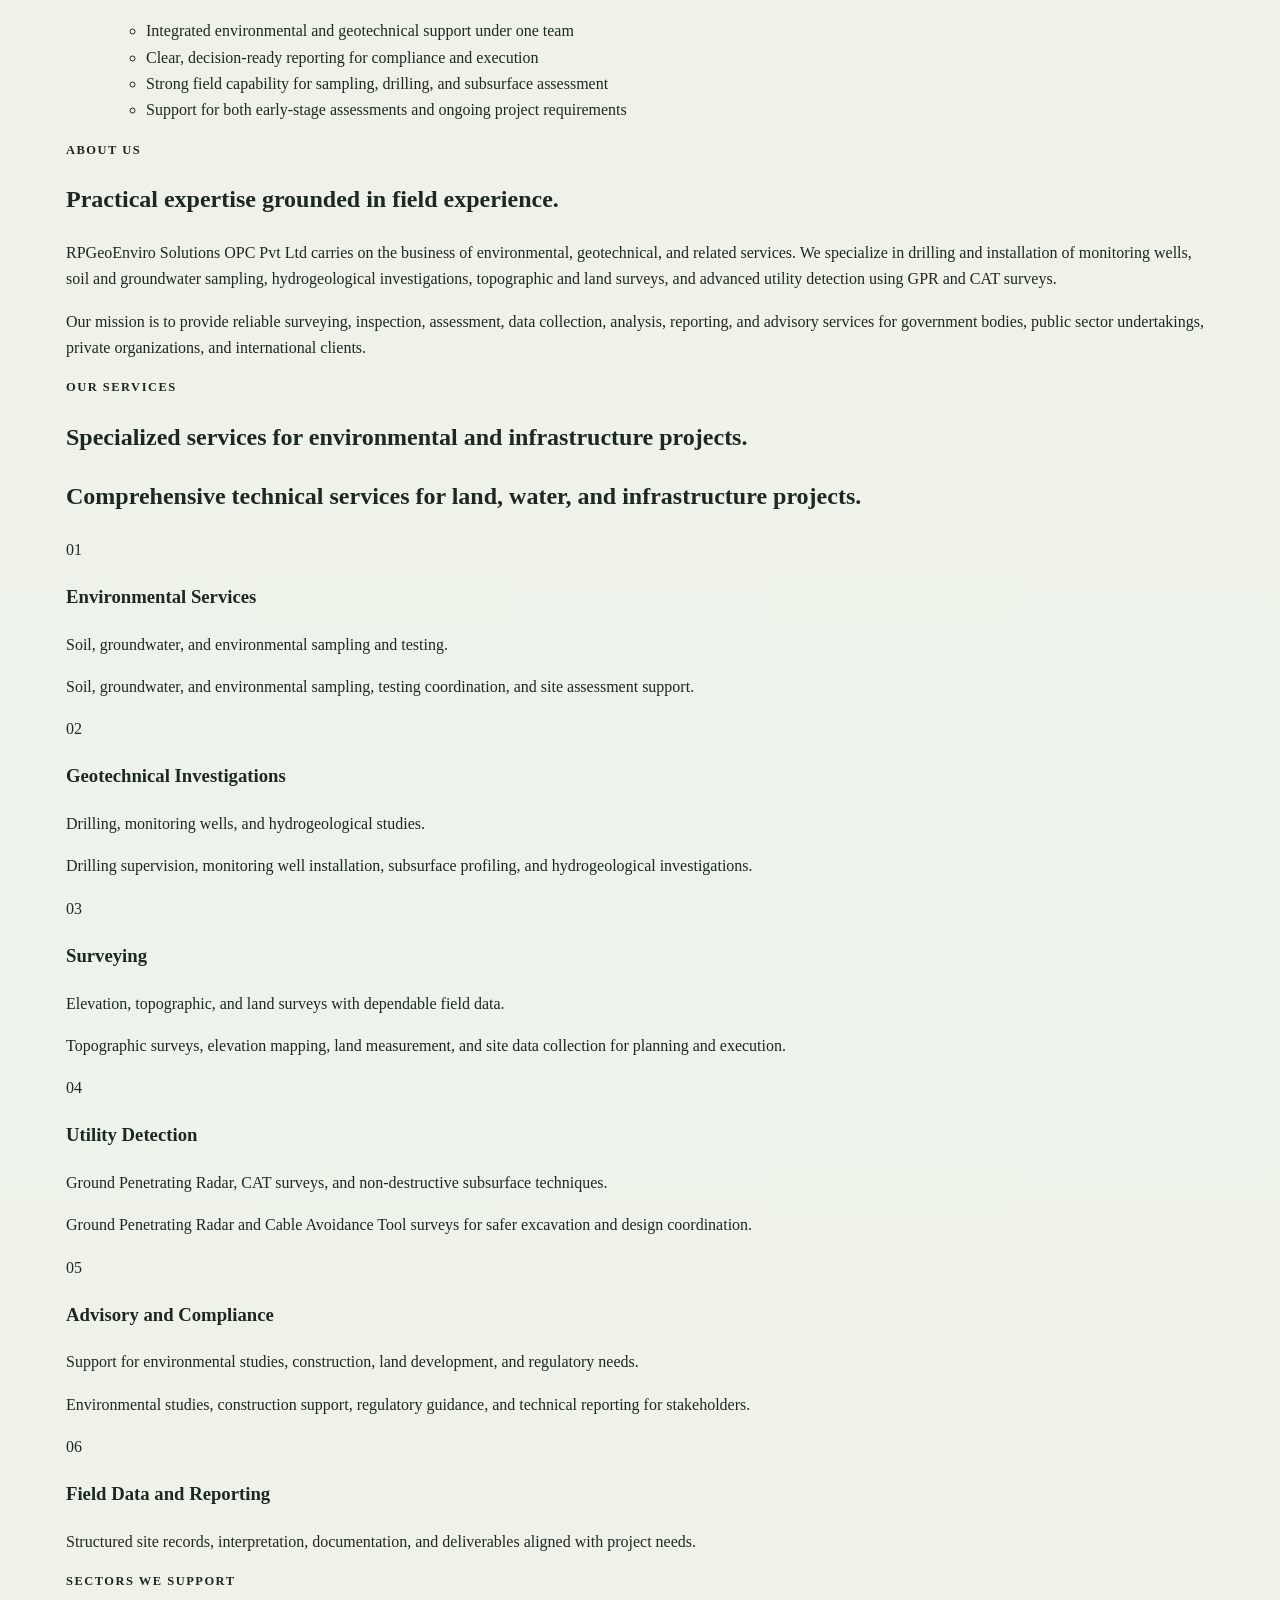
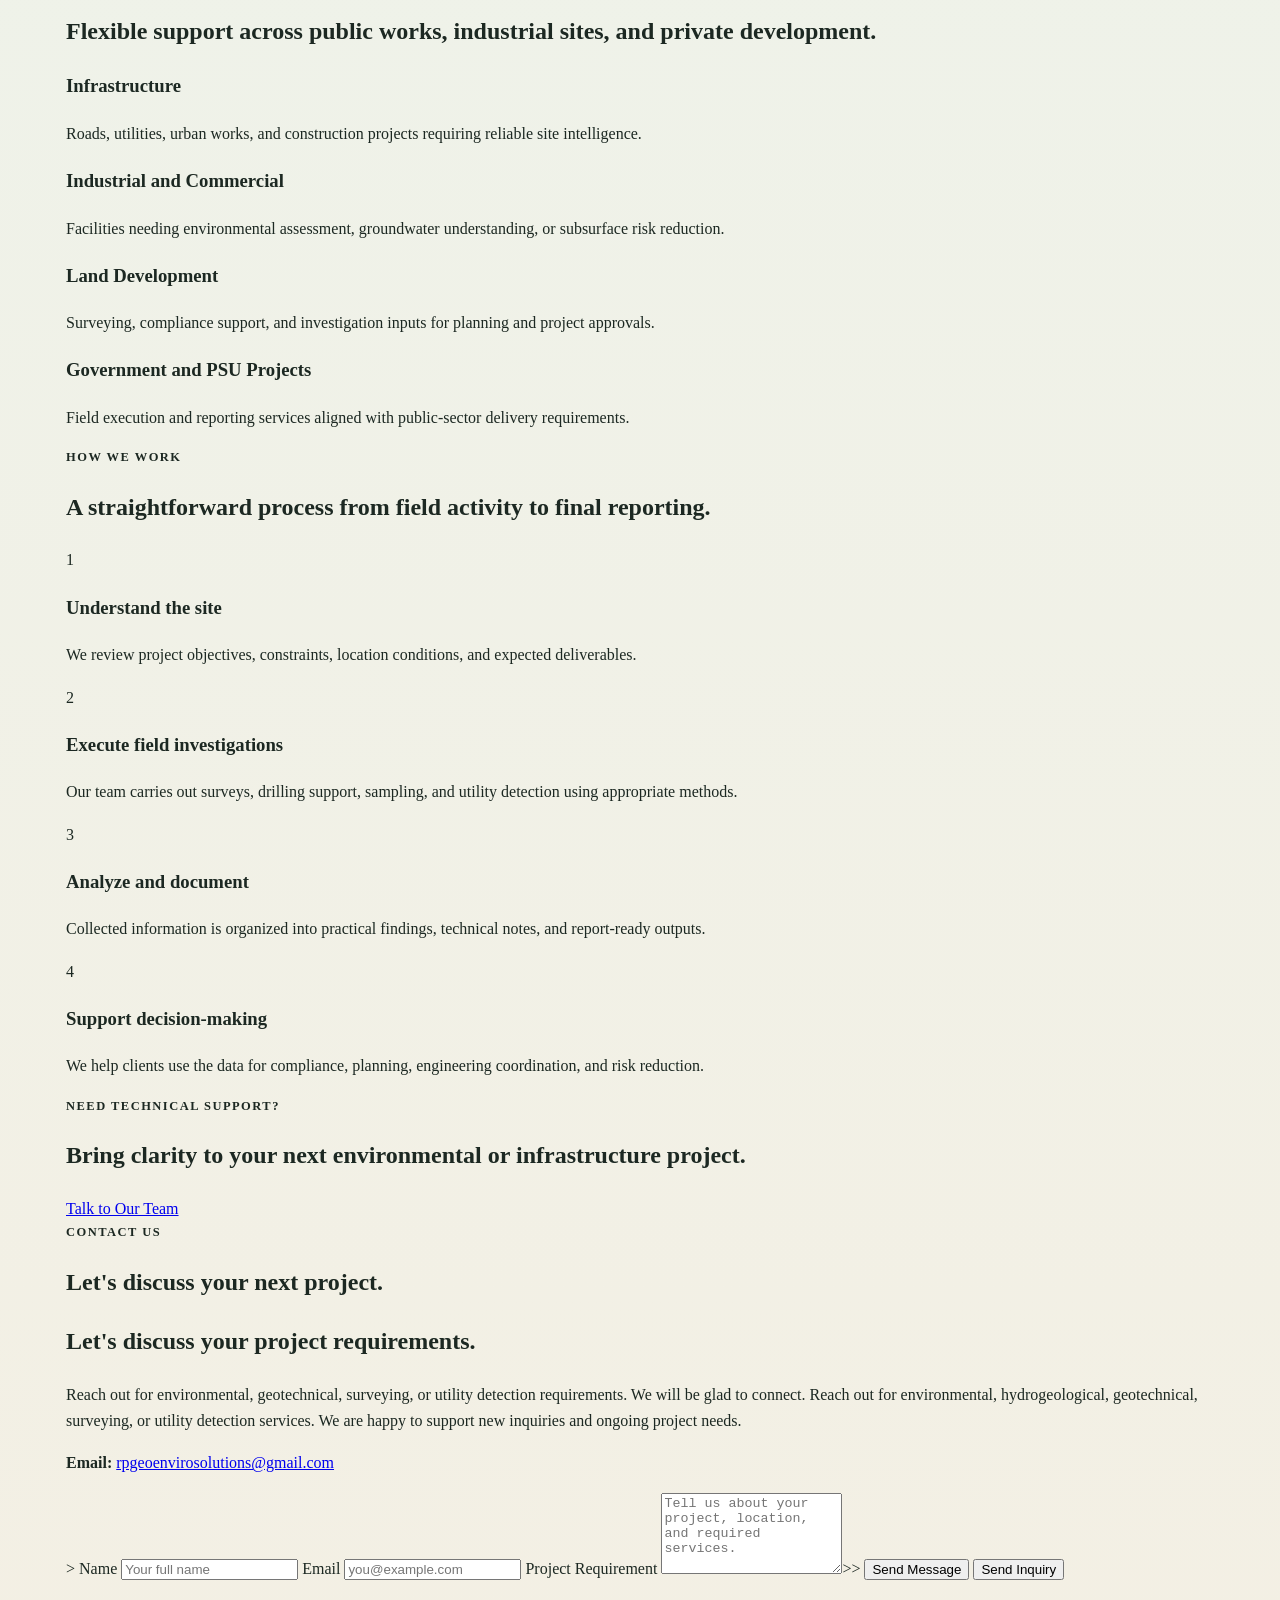
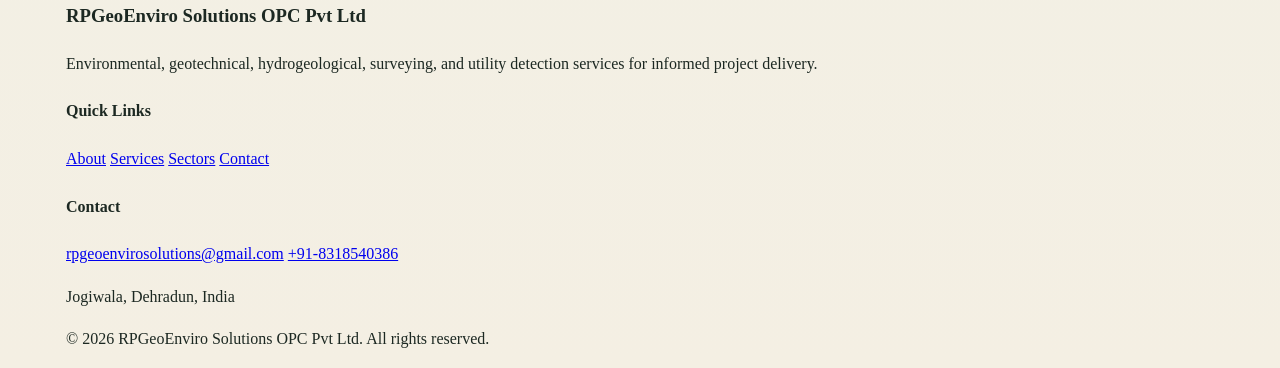
==== commit 9b86899a: "Fix contact form" ====
--- a/index.html
+++ b/index.html
@@ -277,7 +277,7 @@
           <div class="contact-details">
             <p><strong>Email:</strong> <a href="mailto:rpgeoenvirosolutions@gmail.com">rpgeoenvirosolutions@gmail.com</a></p>
 
-        <<form action="https://formspree.io/f/xaeynazw" method="POST" class="contact-form">
+        <form action="https://formspree.io/f/xaeynazw" method="POST" class="contact-form">
 >
          <form action="https://formspree.io/f/abcdxyz" method="POST" class="contact-form">
   <label for="name">Name</label>
@@ -287,11 +287,7 @@
   <input type="email" id="email" name="email" placeholder="you@example.com" required>
 
   <label for="message">Project Requirement</label>
-  <textarea id="message" name="message" rows="5" placeholder="Tell us about your project, location, and required services." required></textarea>
-
-  <button type="submit">Send Message</button>
-</form>
-
+  <textarea id="message" name="message" rows="5" placeholder="Tell us about your project, location, and required services." required></textarea>>>
 
           <button type="submit">Send Message</button>
           <button type="submit">Send Inquiry</button>
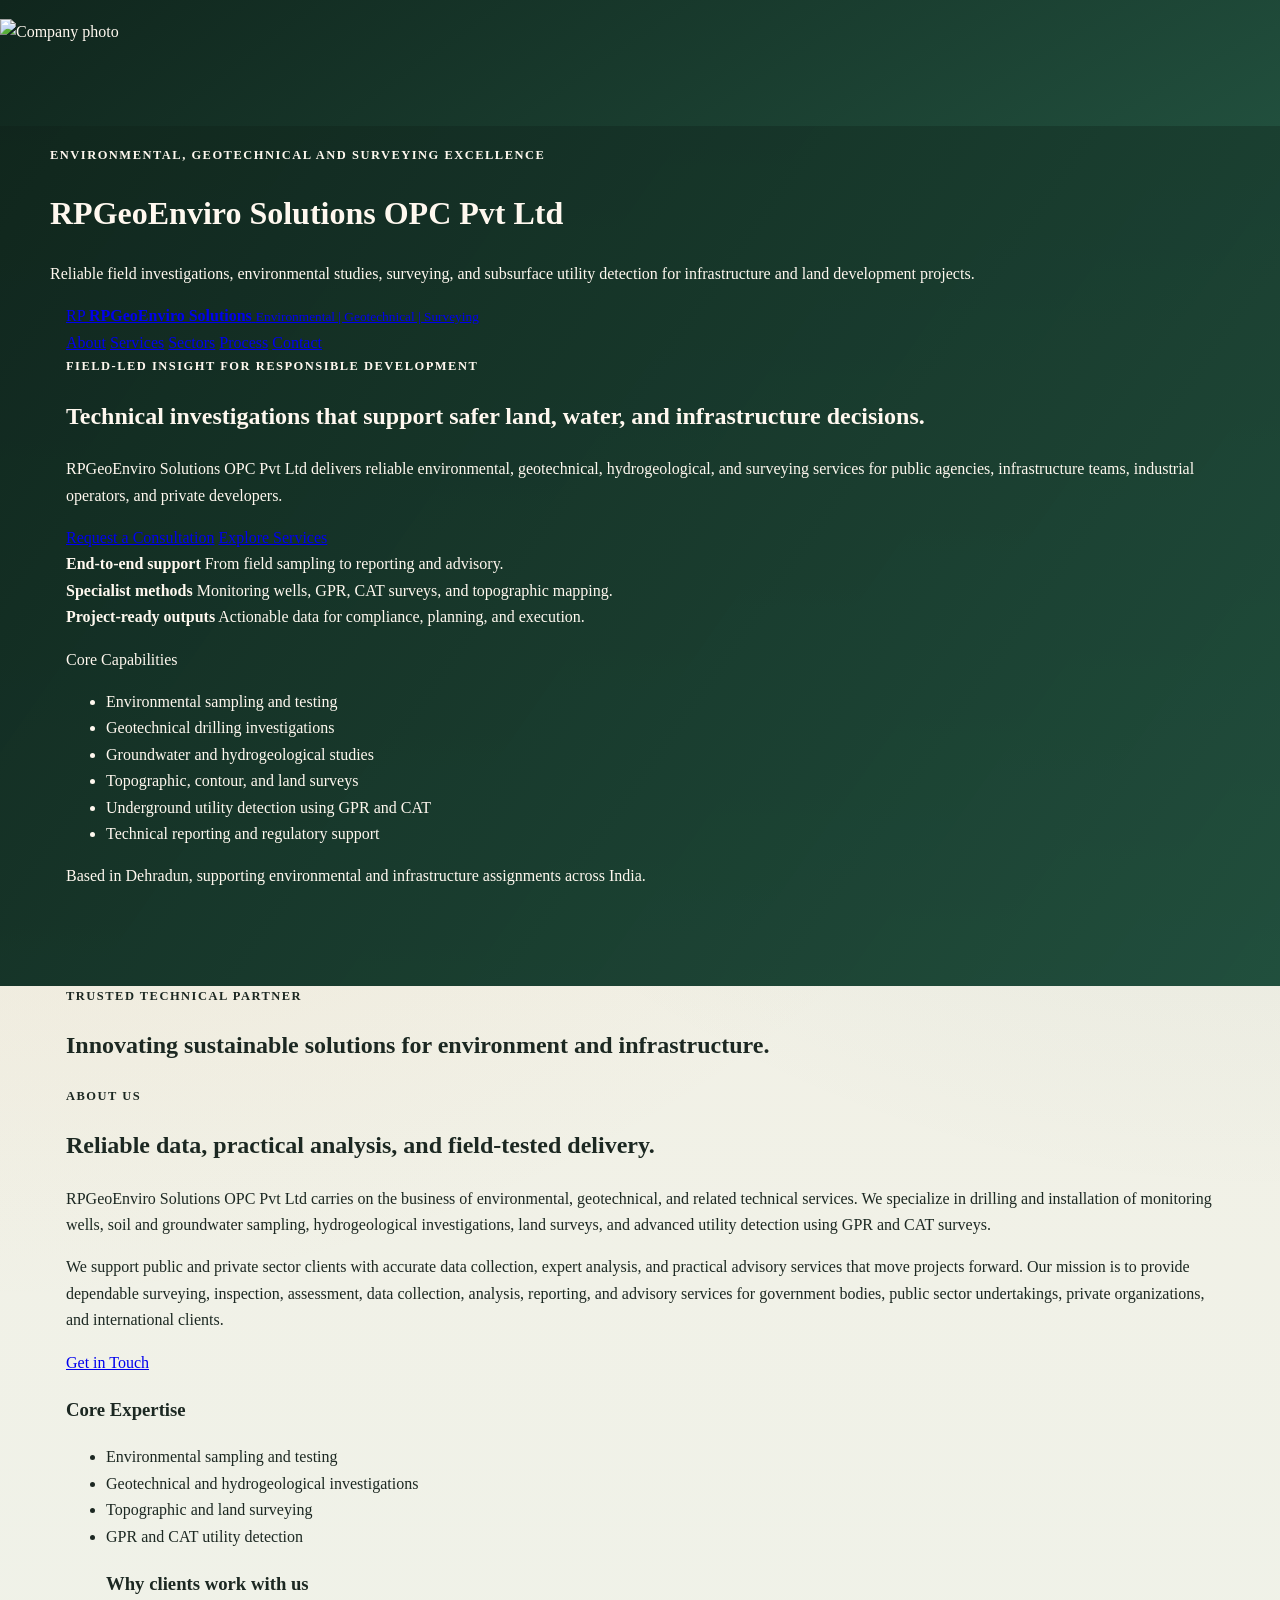
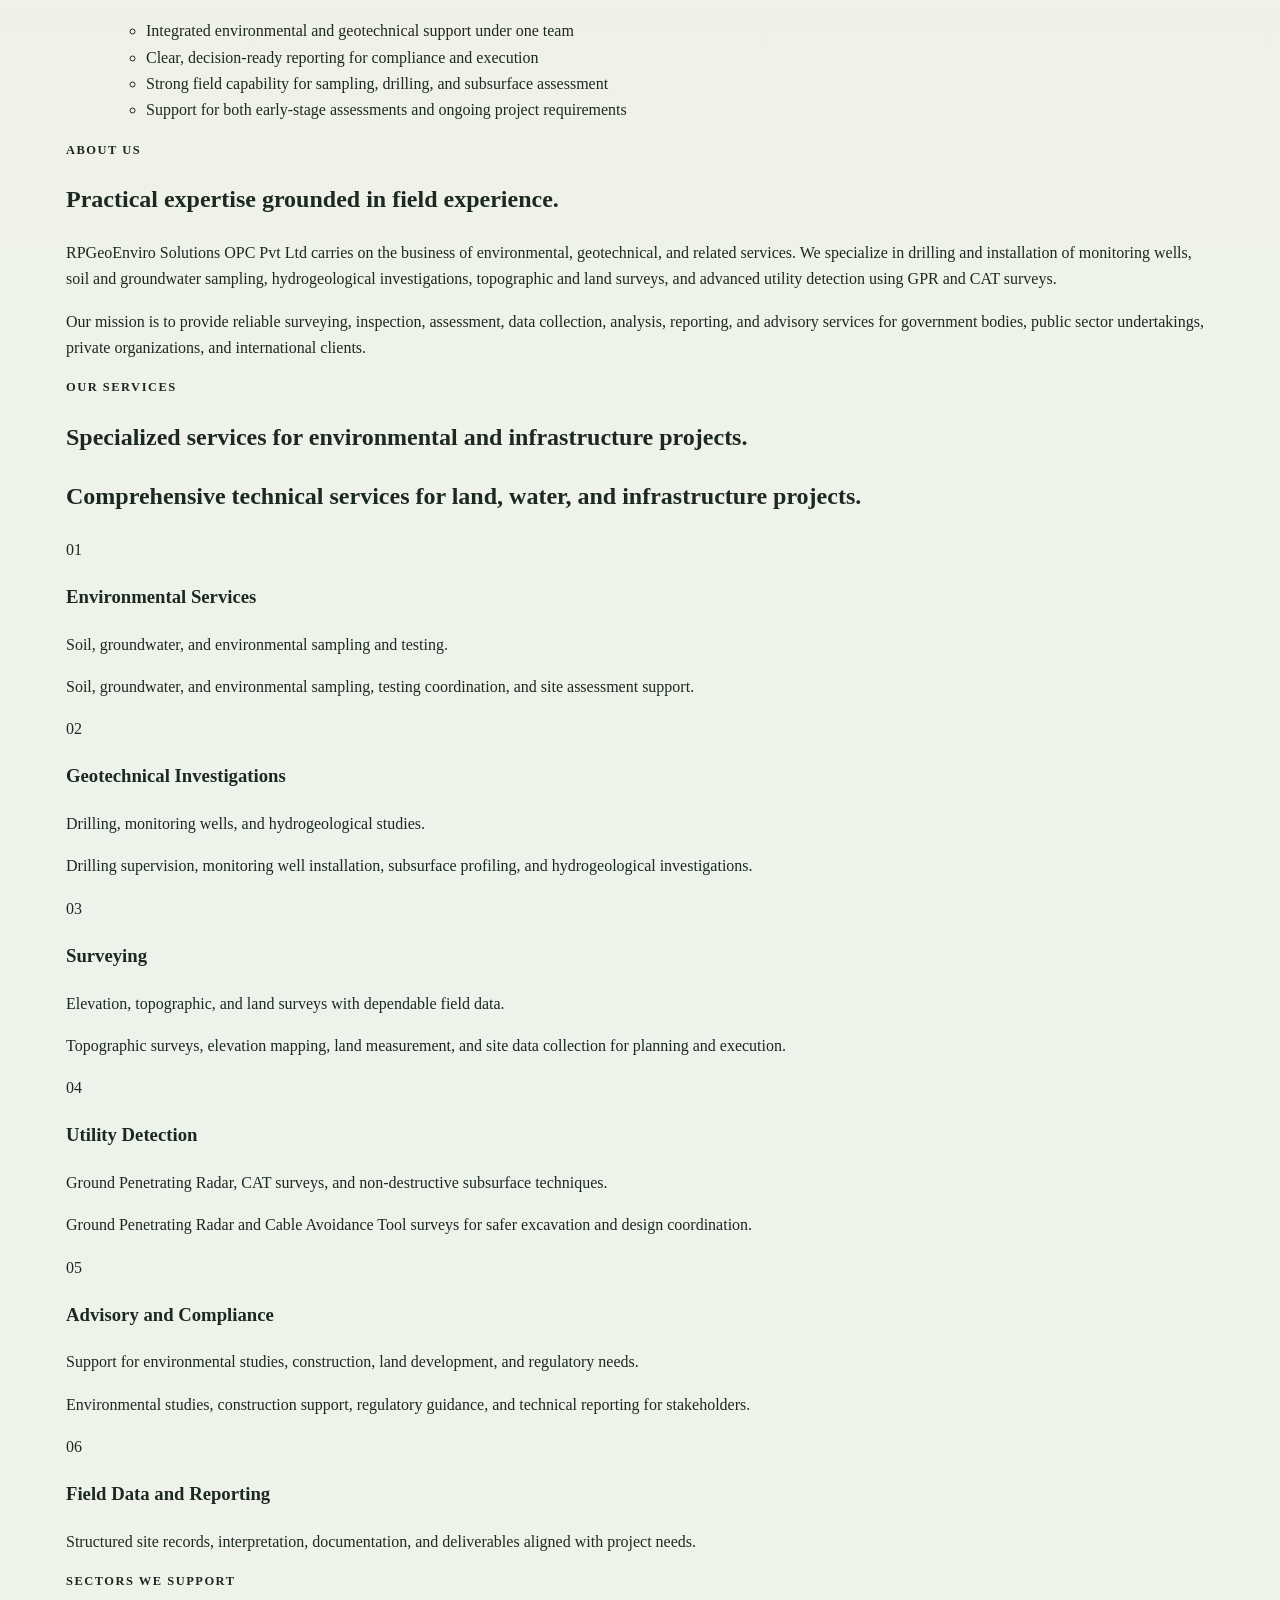
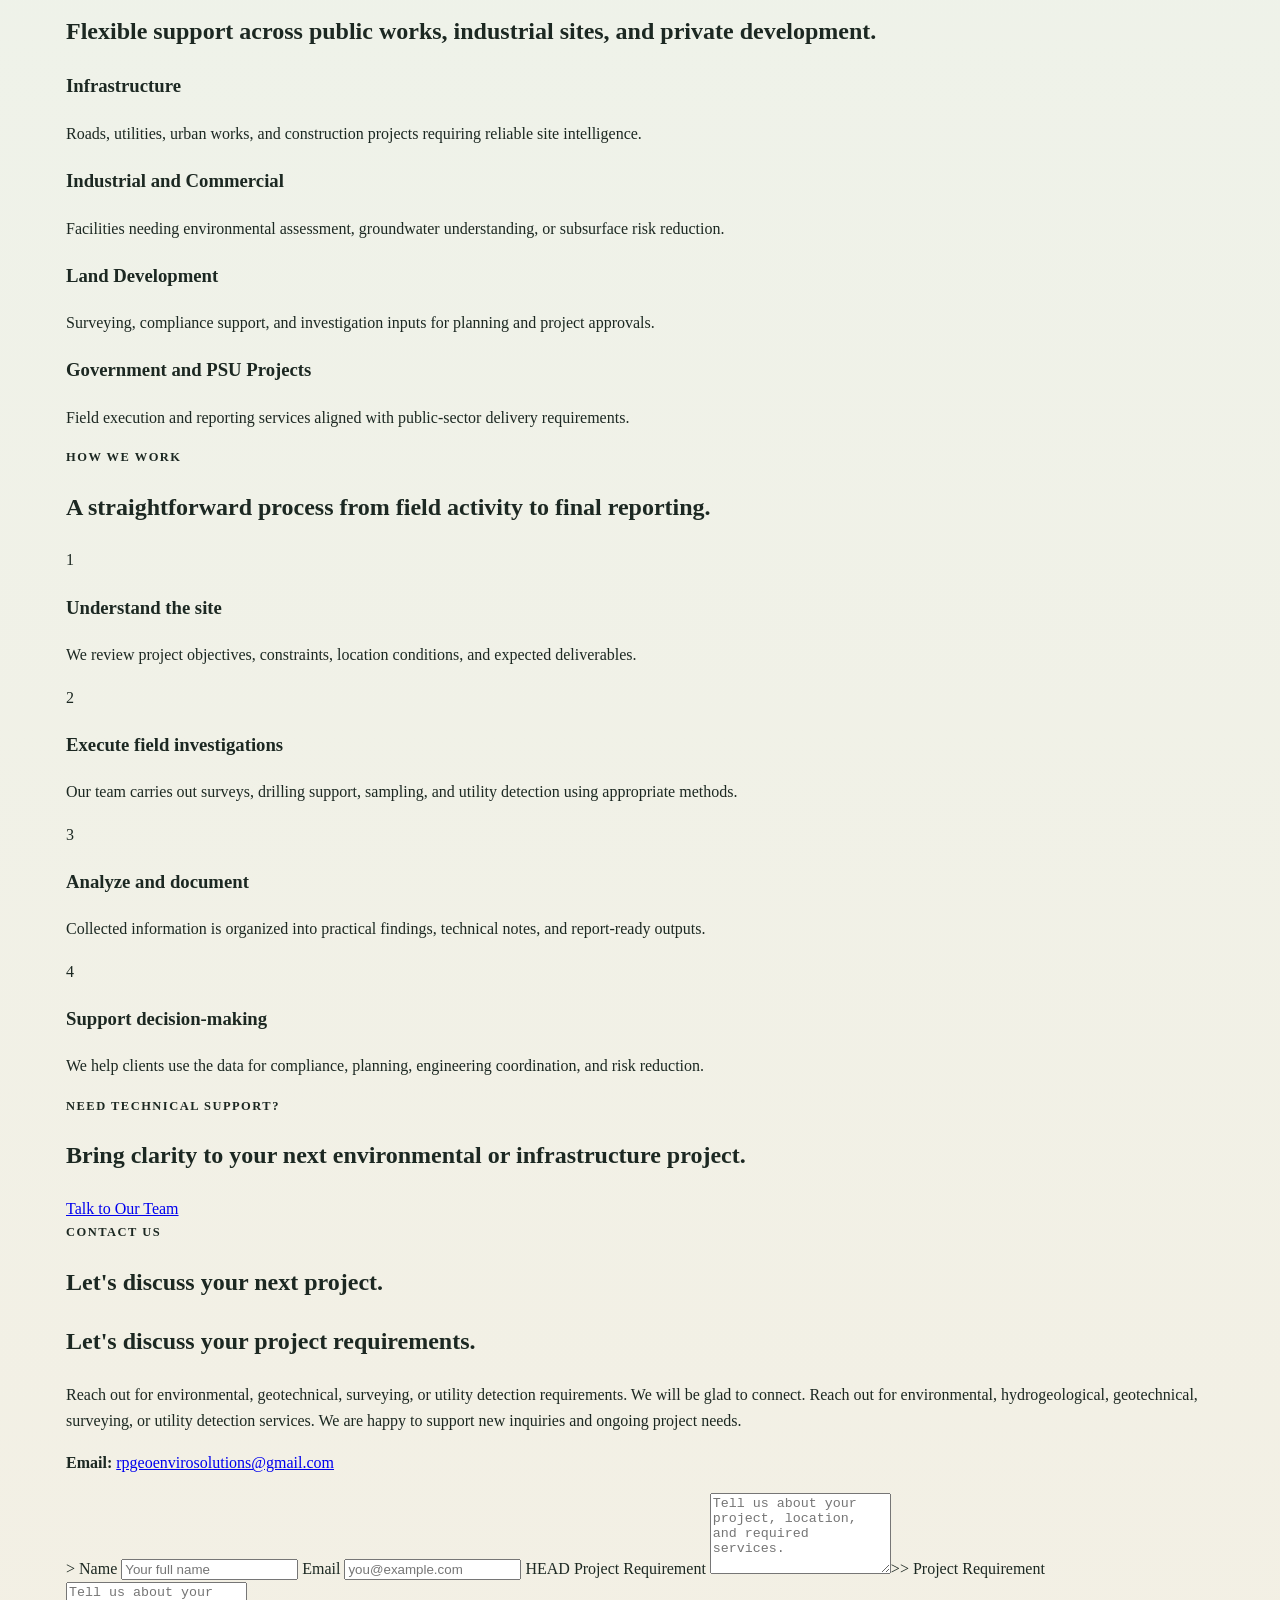
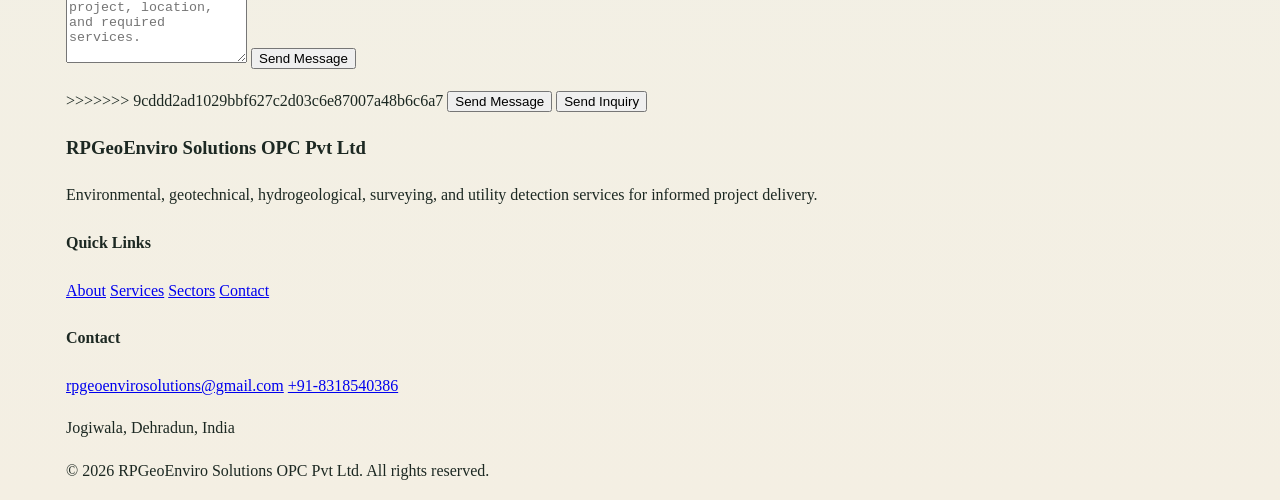
==== commit 57ad0346: "Rename index_2.html to index.html" ====
--- a/index.html
+++ b/index.html
@@ -1,326 +1,336 @@
-  <meta charset="UTF-8">
-  <meta name="viewport" content="width=device-width, initial-scale=1.0">
-  <title>RPGeoEnviro Solutions Pvt Ltd</title>
-  <meta
-    name="description"
-    content="RPGeoEnviro Solutions Pvt Ltd provides environmental, geotechnical, surveying, hydrogeological, and utility detection services across infrastructure and land development projects."
-  >
-  <link rel="stylesheet" href="styles.css">
-</head>
-<body>
-  <header class="site-header">
-  <!-- existing header content -->
-
-  <!-- Add your image here -->
-  <img src="https://i.postimg.cc/jSRS0Bzt/rp-ws-pic.jpg" alt="Company photo" class="responsive-img">
-</header>
-
-  <header class="site-header">
-    <div class="container">
-      <p class="eyebrow">Environmental, Geotechnical and Surveying Excellence</p>
-      <h1>RPGeoEnviro Solutions OPC Pvt Ltd</h1>
-      <p class="intro">
-        Reliable field investigations, environmental studies, surveying, and subsurface
-        utility detection for infrastructure and land development projects.
-      </p>
-      <nav class="site-nav">
-    <div class="container topbar">
-      <a class="brand" href="#home">
-        <span class="brand-mark">RP</span>
-        <span class="brand-text">
-          <strong>RPGeoEnviro Solutions</strong>
-          <small>Environmental | Geotechnical | Surveying</small>
-        </span>
-      </a>
-      <nav class="site-nav" aria-label="Main navigation">
-        <a href="#about">About</a>
-        <a href="#services">Services</a>
-        <a href="#sectors">Sectors</a>
-        <a href="#process">Process</a>
-        <a href="#contact">Contact</a>
-      </nav>
-    </div>
-
-    <div id="home" class="container hero-grid">
-      <div class="hero-copy">
-        <p class="eyebrow">Field-led insight for responsible development</p>
-        <h1>Technical investigations that support safer land, water, and infrastructure decisions.</h1>
-        <p class="intro">
-          RPGeoEnviro Solutions OPC Pvt Ltd delivers reliable environmental, geotechnical,
-          hydrogeological, and surveying services for public agencies, infrastructure teams,
-          industrial operators, and private developers.
-        </p>
-        <div class="hero-actions">
-          <a class="button" href="#contact">Request a Consultation</a>
-          <a class="text-link" href="#services">Explore Services</a>
-        </div>
-
-        <div class="hero-stats">
-          <article>
-            <strong>End-to-end support</strong>
-            <span>From field sampling to reporting and advisory.</span>
-          </article>
-          <article>
-            <strong>Specialist methods</strong>
-            <span>Monitoring wells, GPR, CAT surveys, and topographic mapping.</span>
-          </article>
-          <article>
-            <strong>Project-ready outputs</strong>
-            <span>Actionable data for compliance, planning, and execution.</span>
-          </article>
-        </div>
-      </div>
-
-      <aside class="hero-panel">
-        <p class="panel-label">Core Capabilities</p>
-        <ul class="check-list">
-          <li>Environmental sampling and testing</li>
-          <li>Geotechnical drilling investigations</li>
-          <li>Groundwater and hydrogeological studies</li>
-          <li>Topographic, contour, and land surveys</li>
-          <li>Underground utility detection using GPR and CAT</li>
-          <li>Technical reporting and regulatory support</li>
-        </ul>
-        <div class="panel-note">
-          <p>Based in Dehradun, supporting environmental and infrastructure assignments across India.</p>
-        </div>
-      </aside>
-    </div>
-  </header>
-
-  <main>
-    <section class="hero">
-      <div class="container hero-grid">
-    <section id="about" class="content-section">
-      <div class="container split-layout">
-        <div>
-          <p class="section-tag">Trusted Technical Partner</p>
-          <h2>Innovating sustainable solutions for environment and infrastructure.</h2>
-          <p class="section-tag">About Us</p>
-          <h2>Reliable data, practical analysis, and field-tested delivery.</h2>
-          <p>
-            RPGeoEnviro Solutions OPC Pvt Ltd carries on the business of environmental,
-            geotechnical, and related technical services. We specialize in drilling and
-            installation of monitoring wells, soil and groundwater sampling, hydrogeological
-            investigations, land surveys, and advanced utility detection using GPR and CAT surveys.
-          </p>
-          <p>
-            We support public and private sector clients with accurate data collection,
-            expert analysis, and practical advisory services that move projects forward.
-            Our mission is to provide dependable surveying, inspection, assessment, data collection,
-            analysis, reporting, and advisory services for government bodies, public sector undertakings,
-            private organizations, and international clients.
-          </p>
-          <a class="button" href="#contact">Get in Touch</a>
-        </div>
-        <div class="hero-card">
-          <h3>Core Expertise</h3>
-          <ul>
-            <li>Environmental sampling and testing</li>
-            <li>Geotechnical and hydrogeological investigations</li>
-            <li>Topographic and land surveying</li>
-            <li>GPR and CAT utility detection</li>
-
-        <div class="info-card">
-          <h3>Why clients work with us</h3>
-          <ul class="plain-list">
-            <li>Integrated environmental and geotechnical support under one team</li>
-            <li>Clear, decision-ready reporting for compliance and execution</li>
-            <li>Strong field capability for sampling, drilling, and subsurface assessment</li>
-            <li>Support for both early-stage assessments and ongoing project requirements</li>
-          </ul>
-        </div>
-      </div>
-    </section>
-
-    <section id="about" class="content-section">
-      <div class="container">
-        <p class="section-tag">About Us</p>
-        <h2>Practical expertise grounded in field experience.</h2>
-        <p>
-          RPGeoEnviro Solutions OPC Pvt Ltd carries on the business of environmental,
-          geotechnical, and related services. We specialize in drilling and installation
-          of monitoring wells, soil and groundwater sampling, hydrogeological
-          investigations, topographic and land surveys, and advanced utility detection
-          using GPR and CAT surveys.
-        </p>
-        <p>
-          Our mission is to provide reliable surveying, inspection, assessment, data
-          collection, analysis, reporting, and advisory services for government bodies,
-          public sector undertakings, private organizations, and international clients.
-        </p>
-      </div>
-    </section>
-
-    <section id="services" class="content-section alt-section">
-      <div class="container">
-        <p class="section-tag">Our Services</p>
-        <h2>Specialized services for environmental and infrastructure projects.</h2>
-        <h2>Comprehensive technical services for land, water, and infrastructure projects.</h2>
-        <div class="service-grid">
-          <article class="service-card">
-            <span class="card-number">01</span>
-            <h3>Environmental Services</h3>
-            <p>Soil, groundwater, and environmental sampling and testing.</p>
-            <p>Soil, groundwater, and environmental sampling, testing coordination, and site assessment support.</p>
-          </article>
-          <article class="service-card">
-            <span class="card-number">02</span>
-            <h3>Geotechnical Investigations</h3>
-            <p>Drilling, monitoring wells, and hydrogeological studies.</p>
-            <p>Drilling supervision, monitoring well installation, subsurface profiling, and hydrogeological investigations.</p>
-          </article>
-          <article class="service-card">
-            <span class="card-number">03</span>
-            <h3>Surveying</h3>
-            <p>Elevation, topographic, and land surveys with dependable field data.</p>
-            <p>Topographic surveys, elevation mapping, land measurement, and site data collection for planning and execution.</p>
-          </article>
-          <article class="service-card">
-            <span class="card-number">04</span>
-            <h3>Utility Detection</h3>
-            <p>Ground Penetrating Radar, CAT surveys, and non-destructive subsurface techniques.</p>
-            <p>Ground Penetrating Radar and Cable Avoidance Tool surveys for safer excavation and design coordination.</p>
-          </article>
-          <article class="service-card">
-            <span class="card-number">05</span>
-            <h3>Advisory and Compliance</h3>
-            <p>Support for environmental studies, construction, land development, and regulatory needs.</p>
-            <p>Environmental studies, construction support, regulatory guidance, and technical reporting for stakeholders.</p>
-          </article>
-          <article class="service-card">
-            <span class="card-number">06</span>
-            <h3>Field Data and Reporting</h3>
-            <p>Structured site records, interpretation, documentation, and deliverables aligned with project needs.</p>
-          </article>
-        </div>
-      </div>
-    </section>
-
-    <section id="contact" class="content-section">
-    <section id="sectors" class="content-section">
-      <div class="container">
-        <p class="section-tag">Sectors We Support</p>
-        <h2>Flexible support across public works, industrial sites, and private development.</h2>
-        <div class="sector-grid">
-          <article class="sector-card">
-            <h3>Infrastructure</h3>
-            <p>Roads, utilities, urban works, and construction projects requiring reliable site intelligence.</p>
-          </article>
-          <article class="sector-card">
-            <h3>Industrial and Commercial</h3>
-            <p>Facilities needing environmental assessment, groundwater understanding, or subsurface risk reduction.</p>
-          </article>
-          <article class="sector-card">
-            <h3>Land Development</h3>
-            <p>Surveying, compliance support, and investigation inputs for planning and project approvals.</p>
-          </article>
-          <article class="sector-card">
-            <h3>Government and PSU Projects</h3>
-            <p>Field execution and reporting services aligned with public-sector delivery requirements.</p>
-          </article>
-        </div>
-      </div>
-    </section>
-
-    <section id="process" class="content-section dark-section">
-      <div class="container">
-        <p class="section-tag">How We Work</p>
-        <h2>A straightforward process from field activity to final reporting.</h2>
-        <div class="process-grid">
-          <article class="process-step">
-            <span>1</span>
-            <h3>Understand the site</h3>
-            <p>We review project objectives, constraints, location conditions, and expected deliverables.</p>
-          </article>
-          <article class="process-step">
-            <span>2</span>
-            <h3>Execute field investigations</h3>
-            <p>Our team carries out surveys, drilling support, sampling, and utility detection using appropriate methods.</p>
-          </article>
-          <article class="process-step">
-            <span>3</span>
-            <h3>Analyze and document</h3>
-            <p>Collected information is organized into practical findings, technical notes, and report-ready outputs.</p>
-          </article>
-          <article class="process-step">
-            <span>4</span>
-            <h3>Support decision-making</h3>
-            <p>We help clients use the data for compliance, planning, engineering coordination, and risk reduction.</p>
-          </article>
-        </div>
-      </div>
-    </section>
-
-    <section class="content-section">
-      <div class="container cta-banner">
-        <div>
-          <p class="section-tag">Need Technical Support?</p>
-          <h2>Bring clarity to your next environmental or infrastructure project.</h2>
-        </div>
-        <a class="button" href="#contact">Talk to Our Team</a>
-      </div>
-    </section>
-
-    <section id="contact" class="content-section contact-section">
-      <div class="container contact-grid">
-        <div>
-          <p class="section-tag">Contact Us</p>
-          <h2>Let's discuss your next project.</h2>
-          <h2>Let's discuss your project requirements.</h2>
-          <p>
-            Reach out for environmental, geotechnical, surveying, or utility detection
-            requirements. We will be glad to connect.
-            Reach out for environmental, hydrogeological, geotechnical, surveying, or utility
-            detection services. We are happy to support new inquiries and ongoing project needs.
-          </p>
-          <div class="contact-details">
-            <p><strong>Email:</strong> <a href="mailto:rpgeoenvirosolutions@gmail.com">rpgeoenvirosolutions@gmail.com</a></p>
-
-        <form action="https://formspree.io/f/xaeynazw" method="POST" class="contact-form">
->
-         <form action="https://formspree.io/f/abcdxyz" method="POST" class="contact-form">
-  <label for="name">Name</label>
-  <input type="text" id="name" name="name" placeholder="Your full name" required>
-
-  <label for="email">Email</label>
-  <input type="email" id="email" name="email" placeholder="you@example.com" required>
-
-  <label for="message">Project Requirement</label>
-  <textarea id="message" name="message" rows="5" placeholder="Tell us about your project, location, and required services." required></textarea>>>
-
-          <button type="submit">Send Message</button>
-          <button type="submit">Send Inquiry</button>
-        </form>
-      </div>
-    </section>
-  </main>
-
-  <footer class="site-footer">
-    <div class="container">
-    <div class="container footer-grid">
-      <div>
-        <h3>RPGeoEnviro Solutions OPC Pvt Ltd</h3>
-        <p>
-          Environmental, geotechnical, hydrogeological, surveying, and utility detection
-          services for informed project delivery.
-        </p>
-      </div>
-      <div>
-        <h4>Quick Links</h4>
-        <a href="#about">About</a>
-        <a href="#services">Services</a>
-        <a href="#sectors">Sectors</a>
-        <a href="#contact">Contact</a>
-      </div>
-      <div>
-        <h4>Contact</h4>
-        <a href="mailto:rpgeoenvirosolutions@gmail.com">rpgeoenvirosolutions@gmail.com</a>
-        <a href="tel:+918318540386">+91-8318540386</a>
-        <p>Jogiwala, Dehradun, India</p>
-      </div>
-    </div>
-    <div class="container footer-bottom">
-      <p>&copy; 2026 RPGeoEnviro Solutions OPC Pvt Ltd. All rights reserved.</p>
-    </div>
-  </footer>
+  <meta charset="UTF-8">
+  <meta name="viewport" content="width=device-width, initial-scale=1.0">
+  <title>RPGeoEnviro Solutions Pvt Ltd</title>
+  <meta
+    name="description"
+    content="RPGeoEnviro Solutions Pvt Ltd provides environmental, geotechnical, surveying, hydrogeological, and utility detection services across infrastructure and land development projects."
+  >
+  <link rel="stylesheet" href="styles.css">
+</head>
+<body>
+  <header class="site-header">
+  <!-- existing header content -->
+
+  <!-- Add your image here -->
+  <img src="https://i.postimg.cc/jSRS0Bzt/rp-ws-pic.jpg" alt="Company photo" class="responsive-img">
+</header>
+
+  <header class="site-header">
+    <div class="container">
+      <p class="eyebrow">Environmental, Geotechnical and Surveying Excellence</p>
+      <h1>RPGeoEnviro Solutions OPC Pvt Ltd</h1>
+      <p class="intro">
+        Reliable field investigations, environmental studies, surveying, and subsurface
+        utility detection for infrastructure and land development projects.
+      </p>
+      <nav class="site-nav">
+    <div class="container topbar">
+      <a class="brand" href="#home">
+        <span class="brand-mark">RP</span>
+        <span class="brand-text">
+          <strong>RPGeoEnviro Solutions</strong>
+          <small>Environmental | Geotechnical | Surveying</small>
+        </span>
+      </a>
+      <nav class="site-nav" aria-label="Main navigation">
+        <a href="#about">About</a>
+        <a href="#services">Services</a>
+        <a href="#sectors">Sectors</a>
+        <a href="#process">Process</a>
+        <a href="#contact">Contact</a>
+      </nav>
+    </div>
+
+    <div id="home" class="container hero-grid">
+      <div class="hero-copy">
+        <p class="eyebrow">Field-led insight for responsible development</p>
+        <h1>Technical investigations that support safer land, water, and infrastructure decisions.</h1>
+        <p class="intro">
+          RPGeoEnviro Solutions OPC Pvt Ltd delivers reliable environmental, geotechnical,
+          hydrogeological, and surveying services for public agencies, infrastructure teams,
+          industrial operators, and private developers.
+        </p>
+        <div class="hero-actions">
+          <a class="button" href="#contact">Request a Consultation</a>
+          <a class="text-link" href="#services">Explore Services</a>
+        </div>
+
+        <div class="hero-stats">
+          <article>
+            <strong>End-to-end support</strong>
+            <span>From field sampling to reporting and advisory.</span>
+          </article>
+          <article>
+            <strong>Specialist methods</strong>
+            <span>Monitoring wells, GPR, CAT surveys, and topographic mapping.</span>
+          </article>
+          <article>
+            <strong>Project-ready outputs</strong>
+            <span>Actionable data for compliance, planning, and execution.</span>
+          </article>
+        </div>
+      </div>
+
+      <aside class="hero-panel">
+        <p class="panel-label">Core Capabilities</p>
+        <ul class="check-list">
+          <li>Environmental sampling and testing</li>
+          <li>Geotechnical drilling investigations</li>
+          <li>Groundwater and hydrogeological studies</li>
+          <li>Topographic, contour, and land surveys</li>
+          <li>Underground utility detection using GPR and CAT</li>
+          <li>Technical reporting and regulatory support</li>
+        </ul>
+        <div class="panel-note">
+          <p>Based in Dehradun, supporting environmental and infrastructure assignments across India.</p>
+        </div>
+      </aside>
+    </div>
+  </header>
+
+  <main>
+    <section class="hero">
+      <div class="container hero-grid">
+    <section id="about" class="content-section">
+      <div class="container split-layout">
+        <div>
+          <p class="section-tag">Trusted Technical Partner</p>
+          <h2>Innovating sustainable solutions for environment and infrastructure.</h2>
+          <p class="section-tag">About Us</p>
+          <h2>Reliable data, practical analysis, and field-tested delivery.</h2>
+          <p>
+            RPGeoEnviro Solutions OPC Pvt Ltd carries on the business of environmental,
+            geotechnical, and related technical services. We specialize in drilling and
+            installation of monitoring wells, soil and groundwater sampling, hydrogeological
+            investigations, land surveys, and advanced utility detection using GPR and CAT surveys.
+          </p>
+          <p>
+            We support public and private sector clients with accurate data collection,
+            expert analysis, and practical advisory services that move projects forward.
+            Our mission is to provide dependable surveying, inspection, assessment, data collection,
+            analysis, reporting, and advisory services for government bodies, public sector undertakings,
+            private organizations, and international clients.
+          </p>
+          <a class="button" href="#contact">Get in Touch</a>
+        </div>
+        <div class="hero-card">
+          <h3>Core Expertise</h3>
+          <ul>
+            <li>Environmental sampling and testing</li>
+            <li>Geotechnical and hydrogeological investigations</li>
+            <li>Topographic and land surveying</li>
+            <li>GPR and CAT utility detection</li>
+
+        <div class="info-card">
+          <h3>Why clients work with us</h3>
+          <ul class="plain-list">
+            <li>Integrated environmental and geotechnical support under one team</li>
+            <li>Clear, decision-ready reporting for compliance and execution</li>
+            <li>Strong field capability for sampling, drilling, and subsurface assessment</li>
+            <li>Support for both early-stage assessments and ongoing project requirements</li>
+          </ul>
+        </div>
+      </div>
+    </section>
+
+    <section id="about" class="content-section">
+      <div class="container">
+        <p class="section-tag">About Us</p>
+        <h2>Practical expertise grounded in field experience.</h2>
+        <p>
+          RPGeoEnviro Solutions OPC Pvt Ltd carries on the business of environmental,
+          geotechnical, and related services. We specialize in drilling and installation
+          of monitoring wells, soil and groundwater sampling, hydrogeological
+          investigations, topographic and land surveys, and advanced utility detection
+          using GPR and CAT surveys.
+        </p>
+        <p>
+          Our mission is to provide reliable surveying, inspection, assessment, data
+          collection, analysis, reporting, and advisory services for government bodies,
+          public sector undertakings, private organizations, and international clients.
+        </p>
+      </div>
+    </section>
+
+    <section id="services" class="content-section alt-section">
+      <div class="container">
+        <p class="section-tag">Our Services</p>
+        <h2>Specialized services for environmental and infrastructure projects.</h2>
+        <h2>Comprehensive technical services for land, water, and infrastructure projects.</h2>
+        <div class="service-grid">
+          <article class="service-card">
+            <span class="card-number">01</span>
+            <h3>Environmental Services</h3>
+            <p>Soil, groundwater, and environmental sampling and testing.</p>
+            <p>Soil, groundwater, and environmental sampling, testing coordination, and site assessment support.</p>
+          </article>
+          <article class="service-card">
+            <span class="card-number">02</span>
+            <h3>Geotechnical Investigations</h3>
+            <p>Drilling, monitoring wells, and hydrogeological studies.</p>
+            <p>Drilling supervision, monitoring well installation, subsurface profiling, and hydrogeological investigations.</p>
+          </article>
+          <article class="service-card">
+            <span class="card-number">03</span>
+            <h3>Surveying</h3>
+            <p>Elevation, topographic, and land surveys with dependable field data.</p>
+            <p>Topographic surveys, elevation mapping, land measurement, and site data collection for planning and execution.</p>
+          </article>
+          <article class="service-card">
+            <span class="card-number">04</span>
+            <h3>Utility Detection</h3>
+            <p>Ground Penetrating Radar, CAT surveys, and non-destructive subsurface techniques.</p>
+            <p>Ground Penetrating Radar and Cable Avoidance Tool surveys for safer excavation and design coordination.</p>
+          </article>
+          <article class="service-card">
+            <span class="card-number">05</span>
+            <h3>Advisory and Compliance</h3>
+            <p>Support for environmental studies, construction, land development, and regulatory needs.</p>
+            <p>Environmental studies, construction support, regulatory guidance, and technical reporting for stakeholders.</p>
+          </article>
+          <article class="service-card">
+            <span class="card-number">06</span>
+            <h3>Field Data and Reporting</h3>
+            <p>Structured site records, interpretation, documentation, and deliverables aligned with project needs.</p>
+          </article>
+        </div>
+      </div>
+    </section>
+
+    <section id="contact" class="content-section">
+    <section id="sectors" class="content-section">
+      <div class="container">
+        <p class="section-tag">Sectors We Support</p>
+        <h2>Flexible support across public works, industrial sites, and private development.</h2>
+        <div class="sector-grid">
+          <article class="sector-card">
+            <h3>Infrastructure</h3>
+            <p>Roads, utilities, urban works, and construction projects requiring reliable site intelligence.</p>
+          </article>
+          <article class="sector-card">
+            <h3>Industrial and Commercial</h3>
+            <p>Facilities needing environmental assessment, groundwater understanding, or subsurface risk reduction.</p>
+          </article>
+          <article class="sector-card">
+            <h3>Land Development</h3>
+            <p>Surveying, compliance support, and investigation inputs for planning and project approvals.</p>
+          </article>
+          <article class="sector-card">
+            <h3>Government and PSU Projects</h3>
+            <p>Field execution and reporting services aligned with public-sector delivery requirements.</p>
+          </article>
+        </div>
+      </div>
+    </section>
+
+    <section id="process" class="content-section dark-section">
+      <div class="container">
+        <p class="section-tag">How We Work</p>
+        <h2>A straightforward process from field activity to final reporting.</h2>
+        <div class="process-grid">
+          <article class="process-step">
+            <span>1</span>
+            <h3>Understand the site</h3>
+            <p>We review project objectives, constraints, location conditions, and expected deliverables.</p>
+          </article>
+          <article class="process-step">
+            <span>2</span>
+            <h3>Execute field investigations</h3>
+            <p>Our team carries out surveys, drilling support, sampling, and utility detection using appropriate methods.</p>
+          </article>
+          <article class="process-step">
+            <span>3</span>
+            <h3>Analyze and document</h3>
+            <p>Collected information is organized into practical findings, technical notes, and report-ready outputs.</p>
+          </article>
+          <article class="process-step">
+            <span>4</span>
+            <h3>Support decision-making</h3>
+            <p>We help clients use the data for compliance, planning, engineering coordination, and risk reduction.</p>
+          </article>
+        </div>
+      </div>
+    </section>
+
+    <section class="content-section">
+      <div class="container cta-banner">
+        <div>
+          <p class="section-tag">Need Technical Support?</p>
+          <h2>Bring clarity to your next environmental or infrastructure project.</h2>
+        </div>
+        <a class="button" href="#contact">Talk to Our Team</a>
+      </div>
+    </section>
+
+    <section id="contact" class="content-section contact-section">
+      <div class="container contact-grid">
+        <div>
+          <p class="section-tag">Contact Us</p>
+          <h2>Let's discuss your next project.</h2>
+          <h2>Let's discuss your project requirements.</h2>
+          <p>
+            Reach out for environmental, geotechnical, surveying, or utility detection
+            requirements. We will be glad to connect.
+            Reach out for environmental, hydrogeological, geotechnical, surveying, or utility
+            detection services. We are happy to support new inquiries and ongoing project needs.
+          </p>
+          <div class="contact-details">
+            <p><strong>Email:</strong> <a href="mailto:rpgeoenvirosolutions@gmail.com">rpgeoenvirosolutions@gmail.com</a></p>
+
+        <form action="https://formspree.io/f/xaeynazw" method="POST" class="contact-form">
+>
+         <form action="https://formspree.io/f/abcdxyz" method="POST" class="contact-form">
+  <label for="name">Name</label>
+  <input type="text" id="name" name="name" placeholder="Your full name" required>
+
+  <label for="email">Email</label>
+  <input type="email" id="email" name="email" placeholder="you@example.com" required>
+HEAD
+
+  <label for="message">Project Requirement</label>
+  <textarea id="message" name="message" rows="5" placeholder="Tell us about your project, location, and required services." required></textarea>>>
+
+
+  <label for="message">Project Requirement</label>
+  <textarea id="message" name="message" rows="5" placeholder="Tell us about your project, location, and required services." required></textarea>
+
+  <button type="submit">Send Message</button>
+</form>
+
+>>>>>>> 9cddd2ad1029bbf627c2d03c6e87007a48b6c6a7
+
+          <button type="submit">Send Message</button>
+          <button type="submit">Send Inquiry</button>
+        </form>
+      </div>
+    </section>
+  </main>
+
+  <footer class="site-footer">
+    <div class="container">
+    <div class="container footer-grid">
+      <div>
+        <h3>RPGeoEnviro Solutions OPC Pvt Ltd</h3>
+        <p>
+          Environmental, geotechnical, hydrogeological, surveying, and utility detection
+          services for informed project delivery.
+        </p>
+      </div>
+      <div>
+        <h4>Quick Links</h4>
+        <a href="#about">About</a>
+        <a href="#services">Services</a>
+        <a href="#sectors">Sectors</a>
+        <a href="#contact">Contact</a>
+      </div>
+      <div>
+        <h4>Contact</h4>
+        <a href="mailto:rpgeoenvirosolutions@gmail.com">rpgeoenvirosolutions@gmail.com</a>
+        <a href="tel:+918318540386">+91-8318540386</a>
+        <p>Jogiwala, Dehradun, India</p>
+      </div>
+    </div>
+    <div class="container footer-bottom">
+      <p>&copy; 2026 RPGeoEnviro Solutions OPC Pvt Ltd. All rights reserved.</p>
+    </div>
+  </footer>
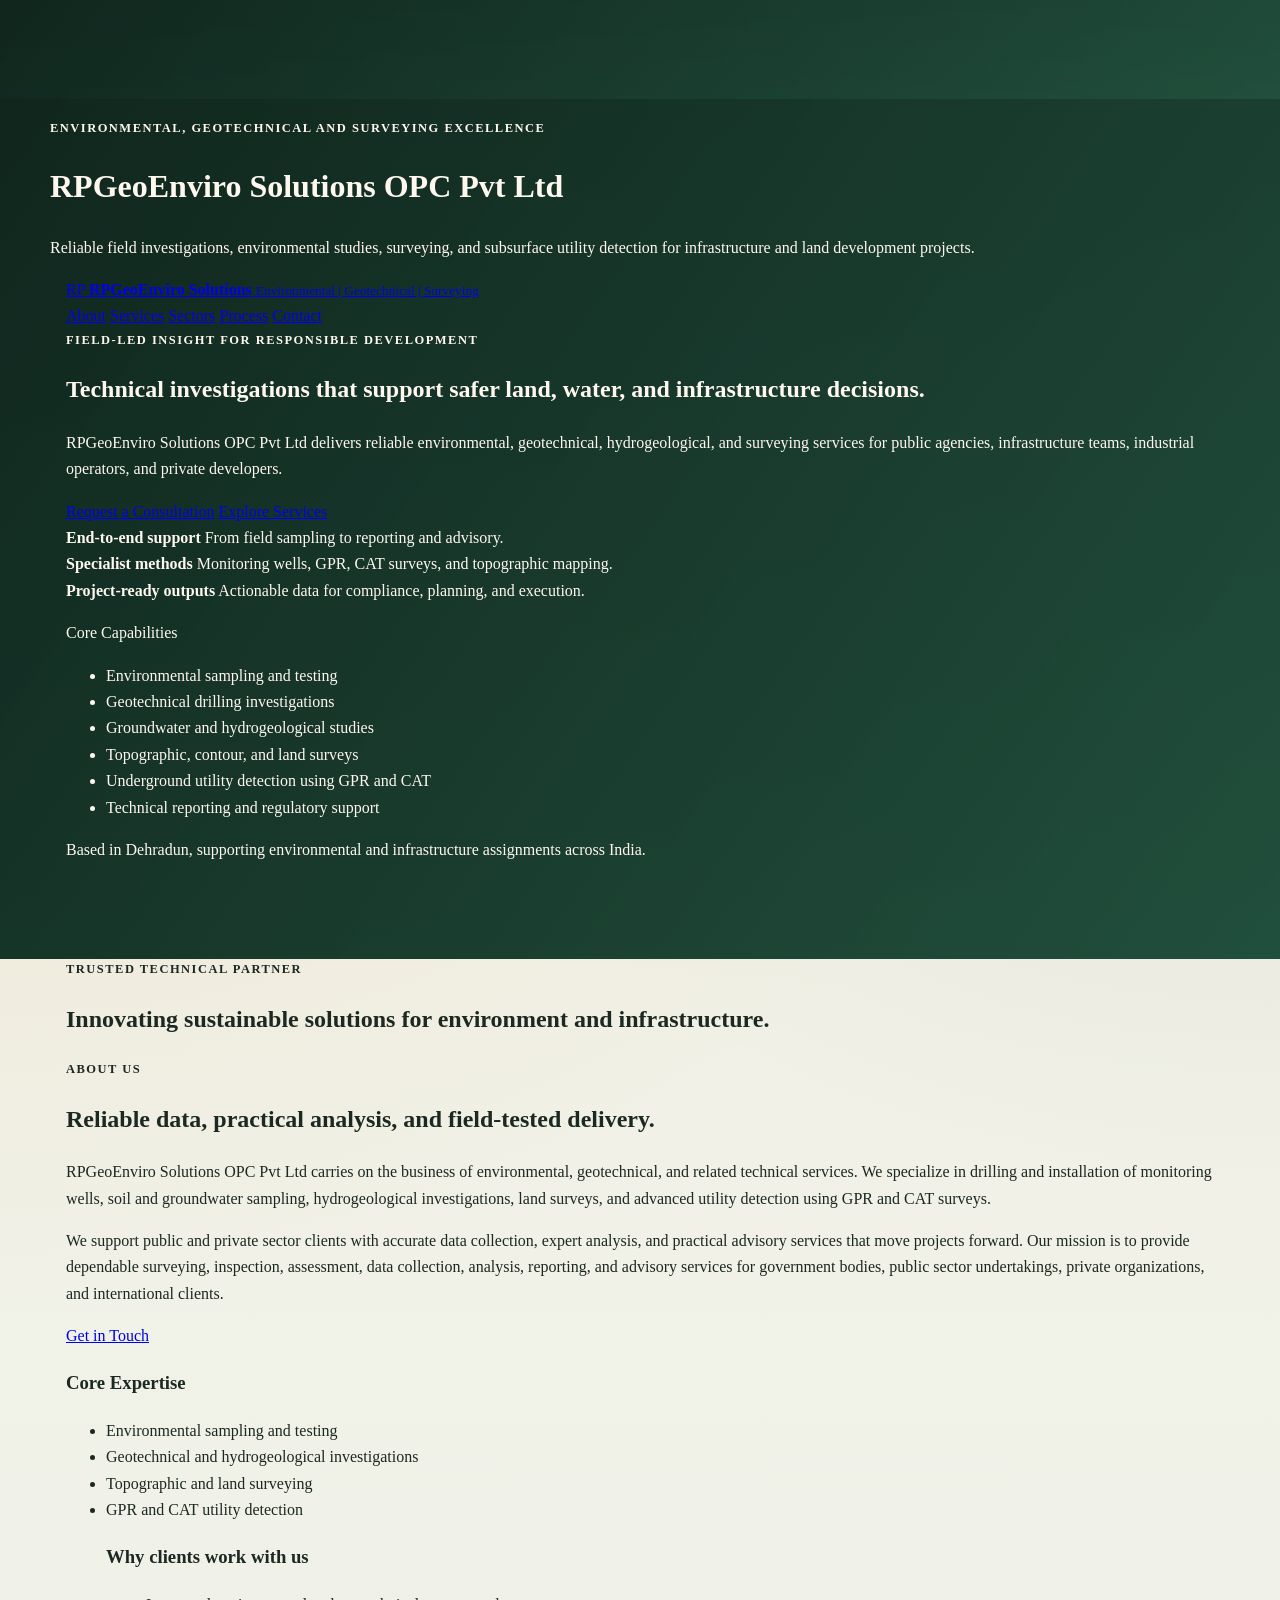
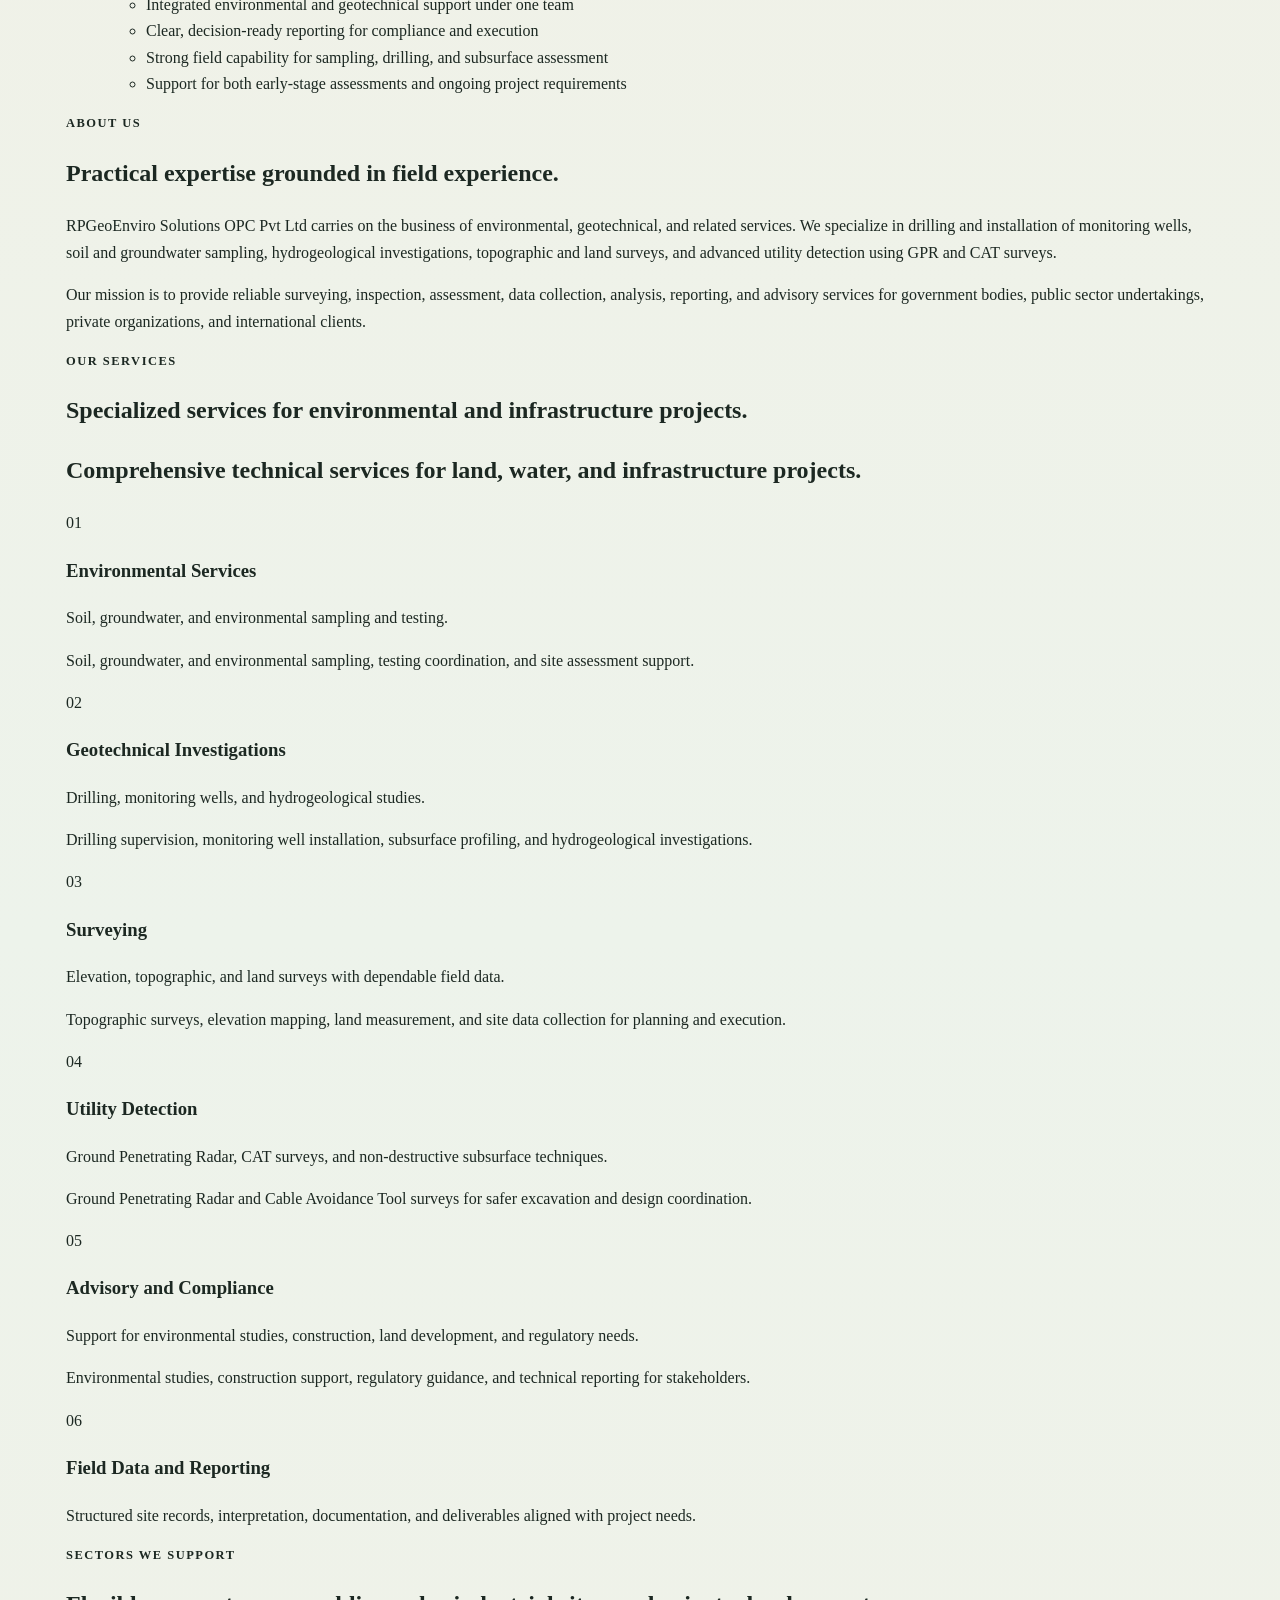
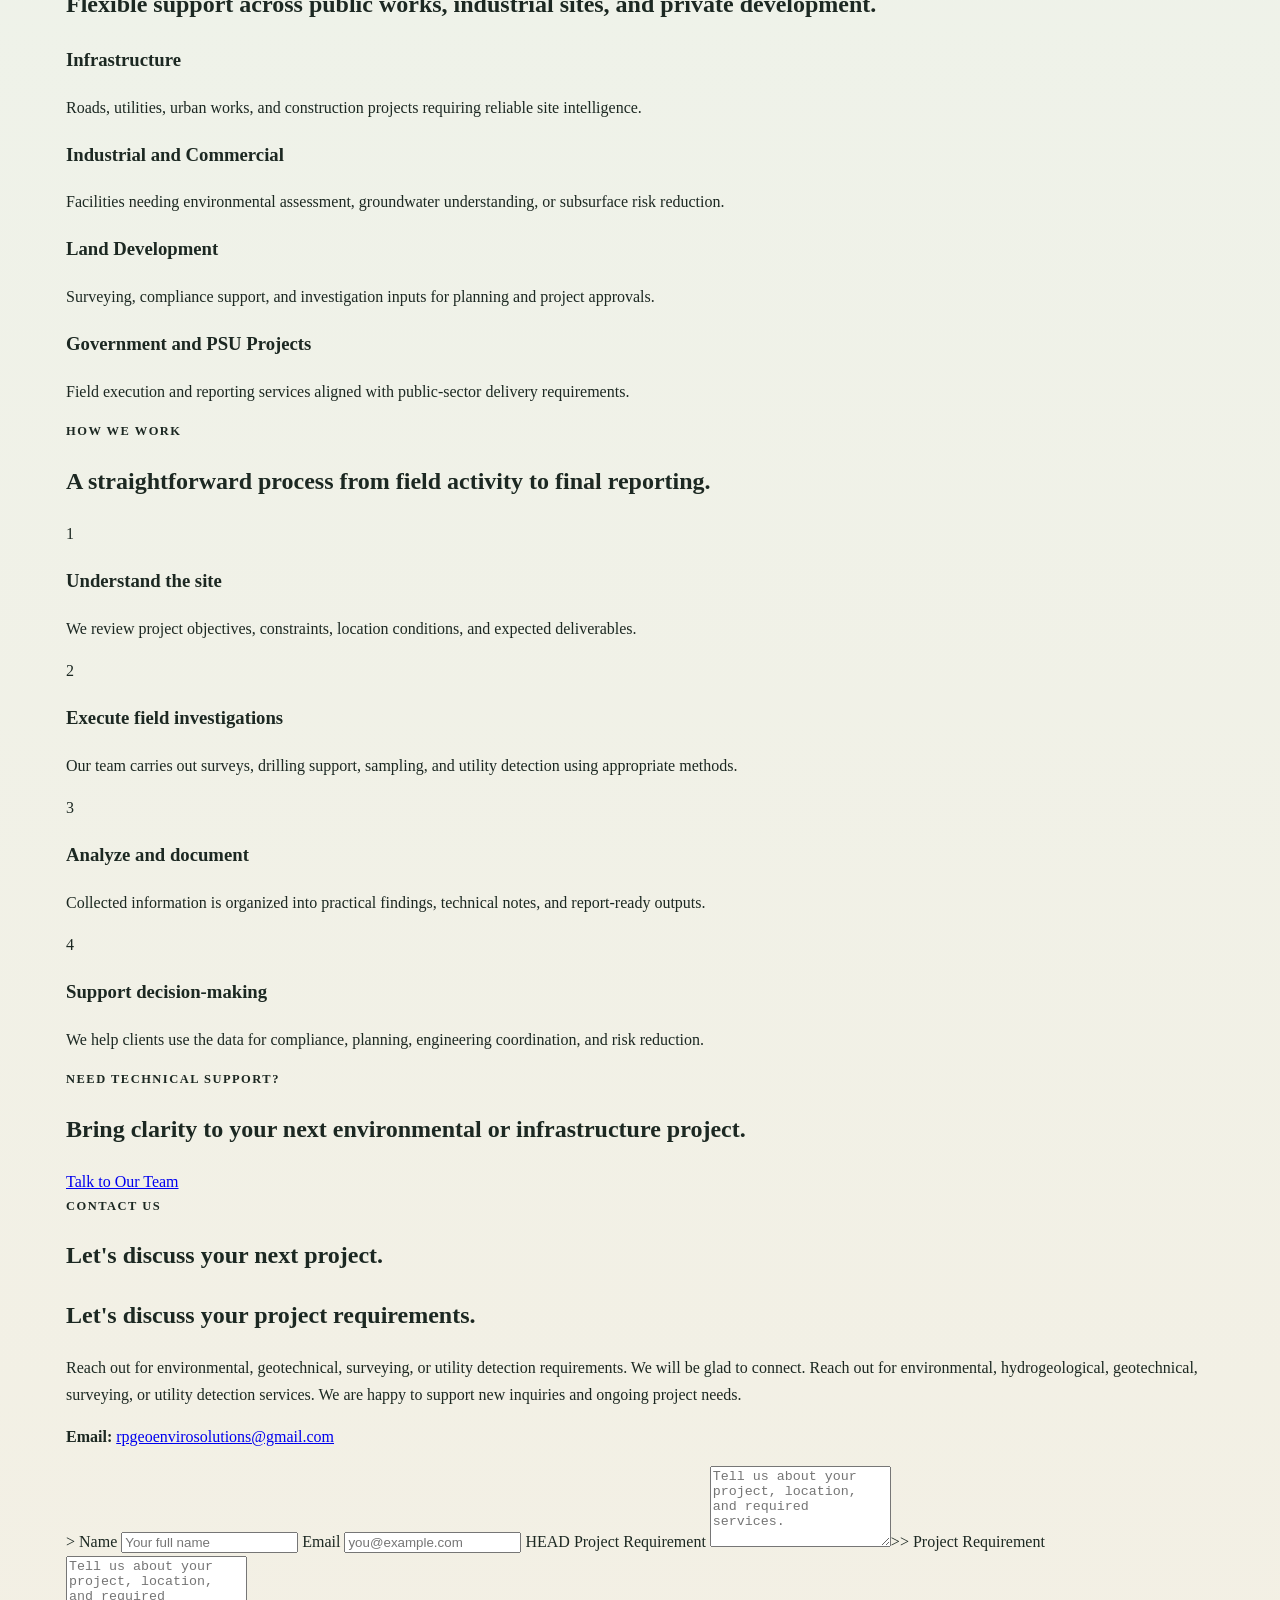
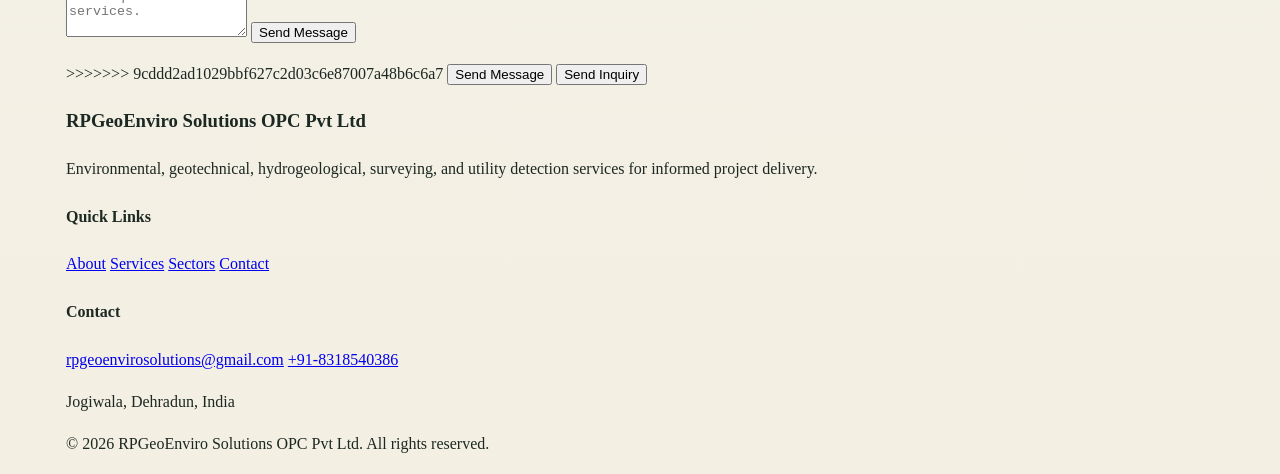
==== commit 66f6d04d: "Update index.html" ====
--- a/index.html
+++ b/index.html
@@ -11,8 +11,8 @@
   <header class="site-header">
   <!-- existing header content -->
 
-  <!-- Add your image here -->
-  <img src="https://i.postimg.cc/jSRS0Bzt/rp-ws-pic.jpg" alt="Company photo" class="responsive-img">
+  
+  
 </header>
 
   <header class="site-header">
